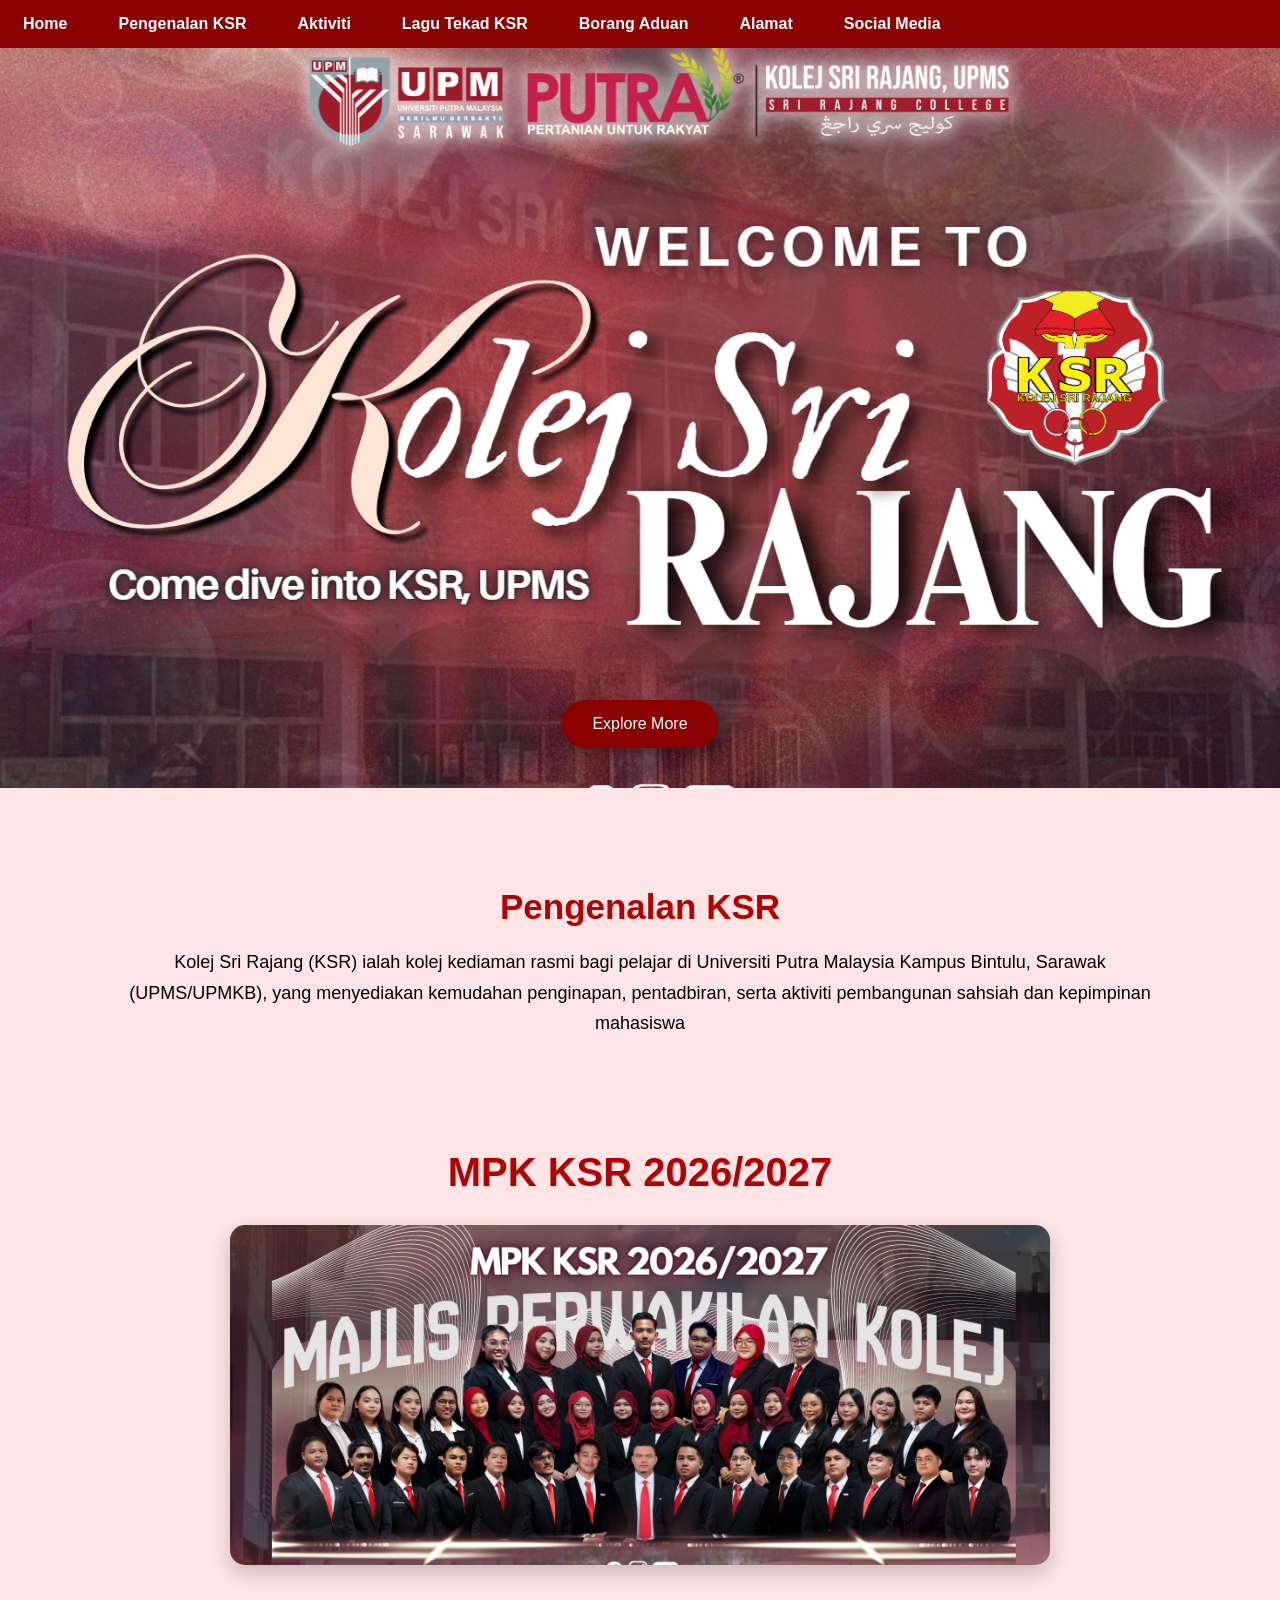
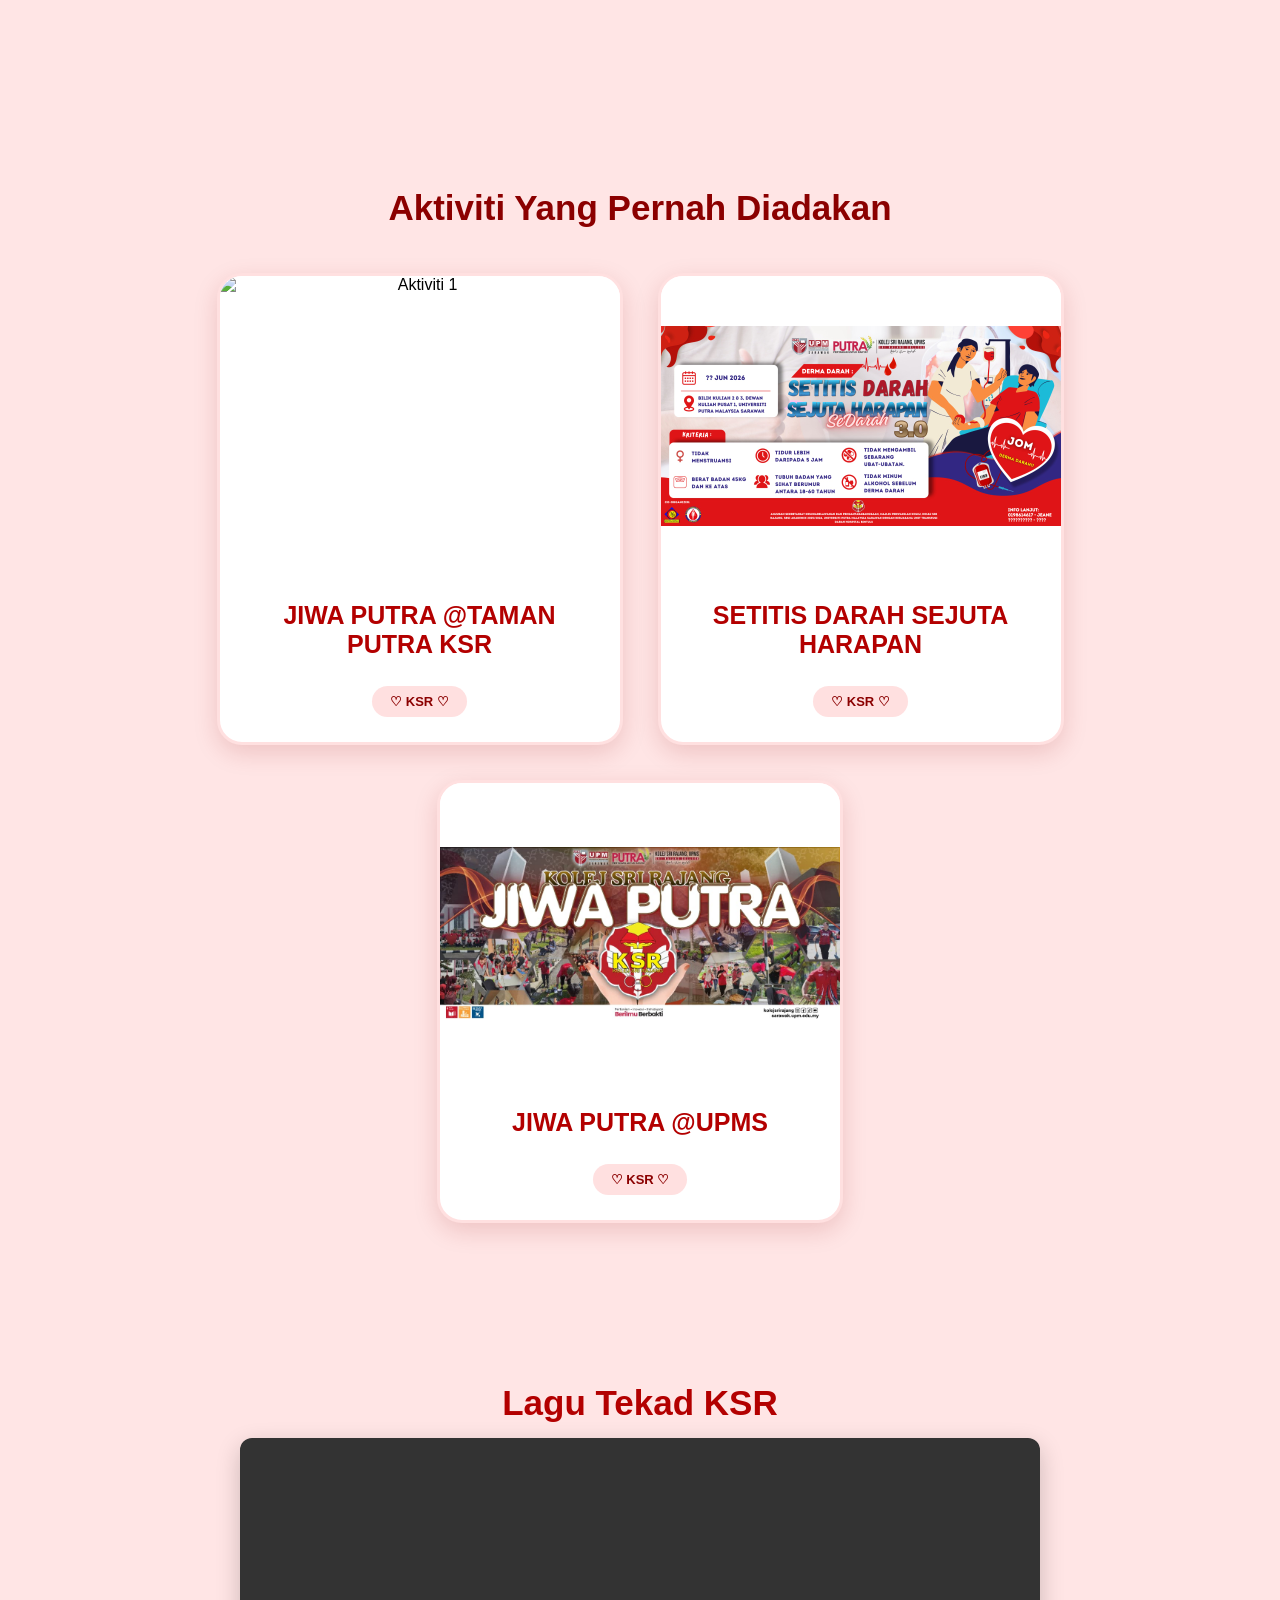
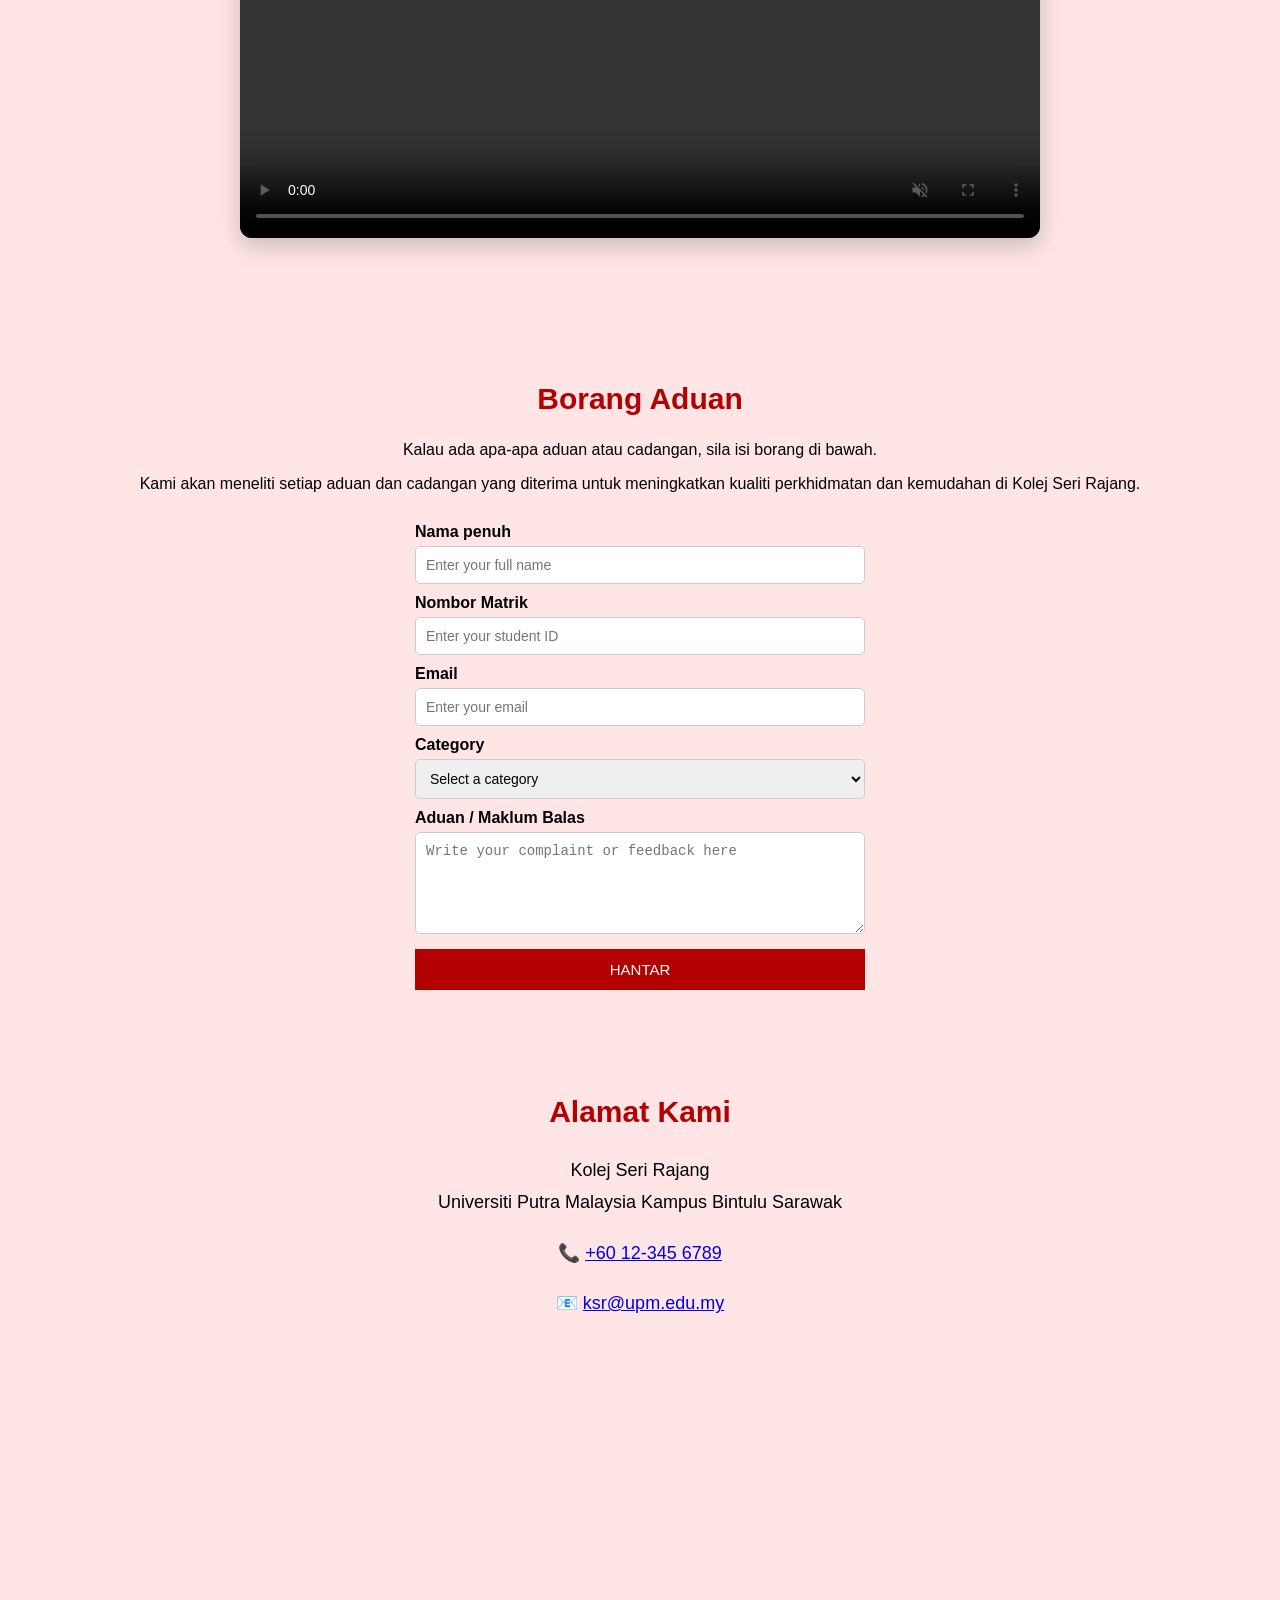
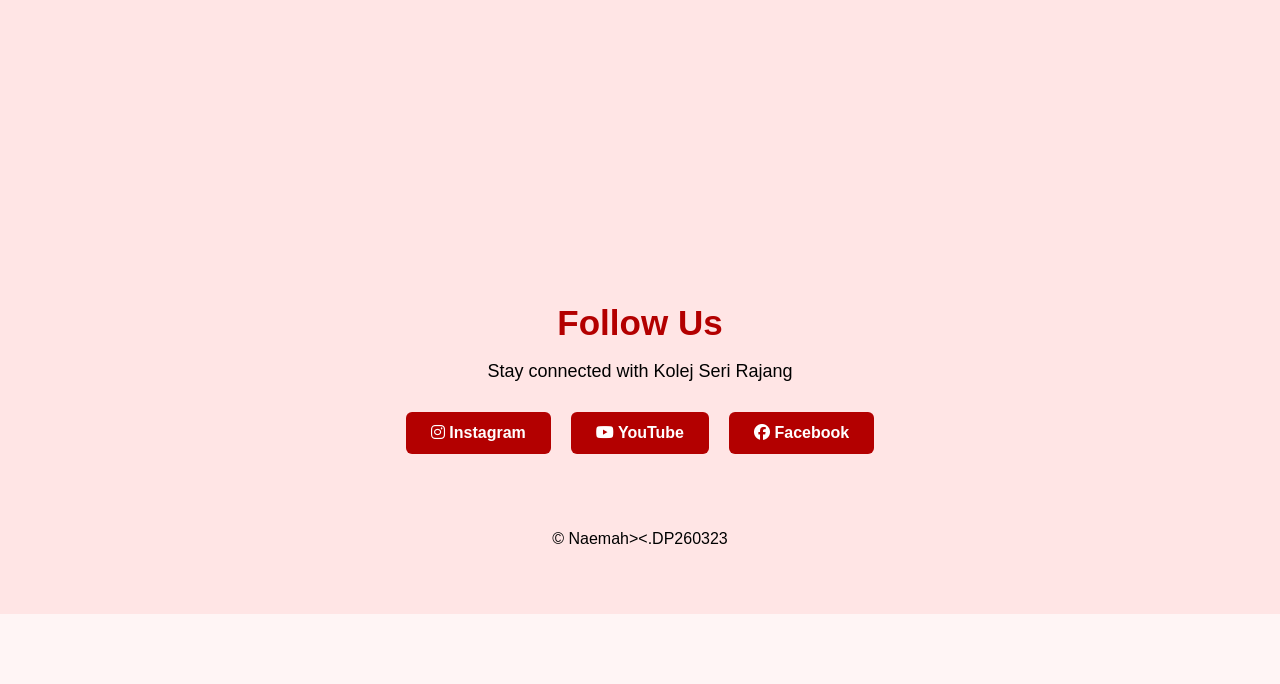
==== index.html @ b5692827 "Add files via upload" ====
<!DOCTYPE html>
<html>
<head>
    <title>Kolej Seri Rajang</title>
    <link rel="stylesheet" href="style.css">
    <link rel="stylesheet" href="https://cdnjs.cloudflare.com/ajax/libs/font-awesome/6.5.2/css/all.min.css">
</head>
<body>
    <nav>
        <a href="#home">Home</a>
        <a href="#introduction">Pengenalan KSR</a>
        <a href="#activities">Aktiviti</a>
        <a href="#song">Lagu Tekad KSR</a>
        <a href="#complaint">Borang Aduan</a>
        <a href="#address">Alamat</a>
        <a href="#social-media">Social Media</a>
    </nav>
    <section id="home" class="banner">
    <button onclick="location.href='#introduction'">
    Explore More
</button>
</section>
    <section id="introduction" class="introduction">
        <h2>Pengenalan KSR</h2>
     <p>
        Kolej Sri Rajang (KSR) ialah kolej kediaman rasmi bagi pelajar di Universiti Putra Malaysia Kampus Bintulu, Sarawak (UPMS/UPMKB), yang menyediakan kemudahan penginapan, pentadbiran, serta aktiviti pembangunan sahsiah dan kepimpinan mahasiswa
    </p>
    <section class="mpk">
    <h2>MPK KSR 2026/2027</h2>
    <img src="mpk.png" alt="MPK KSR 2026/2027">

</section>
</section>
<section id="activities" class="activities">
        </div>
    </div>
   <div class="activity-content">
        <h2>Aktiviti Yang Pernah Diadakan</h2>
        <div class="activity-container">
            <div class="activity-card">
                <img src="aktiviti1.jpeg" alt="Aktiviti 1">
                <div class="activity-info">
    <h3>JIWA PUTRA @TAMAN PUTRA KSR</h3>
</div>
            </div>
            <div class="activity-card">
                <img src="aktiviti2.jpeg" alt="Aktiviti 2">
               <div class="activity-info">
                    <h3>SETITIS DARAH SEJUTA HARAPAN</h3>
                </div>
                
            </div>
            <div class="activity-card">
                <img src="aktiviti3.jpeg" alt="Aktiviti 3">
               <div class="activity-info">
                    <h3>JIWA PUTRA @UPMS</h3>
                </div>
            </div>
        </div>
            </div>
            
            </div>
        </div>

 <section id="song" class="song">
    <h2>Lagu Tekad KSR</h2>
    <div class="video-container">
        <video id="collegeVideo" controls muted>
            <source src="Tekad KSR.mp4" type="video/mp4">
            Your browser does not support the video.
        </video>
    </div>
</section>
<section id="complaint" class="complaint">
    <h2>Borang Aduan</h2>
    <p>
        Kalau ada apa-apa aduan atau cadangan, sila isi borang di bawah.</p><p></p>
        Kami akan meneliti setiap aduan dan cadangan yang diterima untuk meningkatkan kualiti perkhidmatan dan kemudahan di Kolej Seri Rajang. 
    </p>
    <form id="complaintForm">
        <label for="name">Nama penuh</label>
        <input type="text" id="name" placeholder="Enter your full name">
        <label for="studentId">Nombor Matrik</label>
        <input type="text" id="studentId" placeholder="Enter your student ID">
        <label for="email">Email</label>
        <input type="email" id="email" placeholder="Enter your email">
        <label for="category">Category</label>
        <select id="category">
            <option value="">Select a category</option>
            <option value="facility">College Facilities</option>
            <option value="academic">Academic</option>
            <option value="service">College Services</option>
            <option value="other">Other</option>
        </select>
        <label for="message">Aduan / Maklum Balas</label>
        <textarea id="message" placeholder="Write your complaint or feedback here"></textarea>
        <button type="submit">HANTAR</button>
    </form
</section>
<section id="address" class="address">
    <h2>Alamat Kami</h2>   
    <p>
        Kolej Seri Rajang<br>
        Universiti Putra Malaysia Kampus Bintulu Sarawak
    </p>
    <p>
    📞 <a href="tel:+60123456789">+60 12-345 6789</a>
</p>
<p>
    📧 <a href="mailto:ksr@upm.edu.my">ksr@upm.edu.my</a>
</p>
    <div class="map">
        <iframe
            src="https://www.google.com/maps/embed?pb=!1m18!1m12!1m3!1d3983.567386953296!2d113.08846327497142!3d3.2076739967675176!2m3!1f0!2f0!3f0!3m2!1i1024!2i768!4f13.1!3m3!1m2!1s0x321dc14c189475c5%3A0x58c5432530441fdd!2sKolej%20Sri%20Rajang%2C%20UPMKB!5e0!3m2!1sen!2smy!4v1786124388526!5m2!1sen!2smy"
            width="600"
            height="400"
            style="border:0;"
            allowfullscreen=""
            loading="lazy">
        </iframe>
    </div>

</section>
<script>
    const form = document.getElementById("complaintForm");
    form.addEventListener("submit", function(event) {
        event.preventDefault();
        alert("Thank you! Your complaint has been submitted. 💌");
        form.reset();
    });

</script>
<script>
    const video = document.getElementById("collegeVideo");
    const observer = new IntersectionObserver(function(entries) {
        entries.forEach(function(entry) {
            if (entry.isIntersecting) {
                video.play();
            } else {
                video.pause();
            }
        });
    }, {
        threshold: 0.5
    });
    observer.observe(video);
</script>
<section id="social-media" class="social-media">
    <h2>Follow Us</h2>
    <p>Stay connected with Kolej Seri Rajang</p>
    <div class="social-links">
        <a href="https://www.instagram.com/kolejsrirajang?igsh=MTltY3QwdDJuY2FhMA==" target="_blank">
                <i class="fa-brands fa-instagram"></i>
        <span>Instagram</span>
    </a>

    <a href="https://www.youtube.com/@mpkksr" target="_blank">
        <i class="fa-brands fa-youtube"></i>
        <span>YouTube</span>
    </a>

    <a href="https://www.facebook.com/share/1Js97qcDeB/?mibextid=wwXIfr/" target="_blank">
        <i class="fa-brands fa-facebook"></i>
        <span>Facebook</span>
    </a>
    </div>

</section>
<p class="copyright">
        © Naemah><.DP260323
    </p>
</body>
</html>
---- style.css ----
html {
    scroll-behavior: smooth;
}
body {
    margin: 0;
    font-family: Arial;
    background-color: #ffe5e5;
}
nav {
    background-color: #8B0000;
    padding: 5px;
    display: flex;
    align-items: center;
}
nav a {
    color: white;
    text-decoration: none;
    margin-right: 15px;
    font-weight: bold;

    padding: 10px 18px;
    border-radius: 25px;

    transition: 0.3s;
}

nav a:hover {
      background-color: #ffe5e5;
    color: #8B0000;
    transform: translateY(-3px);
}
.banner {
    height: 700px;
    background-image: url("banner.png");
    background-size: cover;
    background-position: center;
    background-repeat: no-repeat;
    display: flex;
    flex-direction: column;
    justify-content: flex-end;
    align-items: center;
    padding-bottom: 40px;
}

.banner p {
    font-size: 40px;
    margin: 0;
}
.banner h1 {
    font-size: 60px;
    margin: 0px;
}
.banner button {
    background-color: #8B0000;
    color: white;
    border: none;
    padding: 15px 30px;
    font-size: 16px;
    cursor: pointer;
    border-radius: 30px;
    transition: 0.3s;
    box-shadow: 0 5px 15px rgba(0,0,0,0.3);
}
.banner button:hover {
    background-color: #ffe5e5;
    color: #8B0000;
    transform: translateY(-5px);
    box-shadow: 0 10px 20px rgba(0,0,0,0.4);
}
.complaint {
    padding: 50px 10%;
    background-color: #ffe5e5;
    text-align: center;
}
.complaint h2 {
    color: #b30000;
    font-size: 30px;
}
.complaint form {
    max-width: 450px;
    margin: 20px auto;
    display: flex;
    flex-direction: column;
    text-align: left;
}
.complaint label {
    margin-top: 10px;
    margin-bottom: 5px;
    font-weight: bold;
}
.complaint input,
.complaint select,
.complaint textarea {
    padding: 10px;
    font-size: 14px;
    border: 1px solid #ccc;
    border-radius: 5px;
}
.complaint textarea {
    height: 80px;
}
.complaint button {
    margin-top: 15px;
    padding: 12px;
    background-color: #b30000;
    color: white;
    border: none;
    font-size: 15px;
    cursor: pointer;
}
.complaint button:hover {
    background-color: #800000;
}
.address {
    padding: 60px 10%;
    text-align: center;
    background-color: #ffe5e5;
}
.address h2 {
    color: #b30000;
    font-size: 30px;
}
.address p {
    font-size: 18px;
    line-height: 1.8;
}
.map {
    margin-top: 30px;
}
.map iframe {
    width: 100%;
    max-width: 700px;
    height: 400px;
    border: 0;
}
.introduction {
    padding: 70px 10%;
    text-align: center;
}

.introduction h2 {
    color: #b30000;
    font-size: 35px;
    margin-bottom: 20px;
}

.introduction p {
    font-size: 18px;
    line-height: 1.7;
}
.song {
    padding: 70px 10%;
    text-align: center;
    background-color: #ffe5e5;
}

.song h2 {
    color: #b30000;
    font-size: 35px;
    margin-bottom: 15px;
}

.song p {
    font-size: 18px;
    margin-bottom: 30px;
}

.video-container {
    max-width: 800px;
    margin: 0 auto;
}

.video-container video {
    width: 100%;
    display: block;
    border-radius: 12px;
    box-shadow: 0 8px 25px rgba(0, 0, 0, 0.2);
}
.explore-button {
    background-color: #b30000;
    color: white;
    text-decoration: none;
    padding: 15px 30px;
    font-size: 16px;
    border-radius: 6px;
}

.explore-button:hover {
    background-color: #800000;
}
.social-media {
    padding: 60px 10%;
    text-align: center;
    background-color: #ffe5e5;
}

.social-media h2 {
    color: #b30000;
    font-size: 35px;
    margin-bottom: 10px;
}

.social-media p {
    font-size: 18px;
    margin-bottom: 30px;
}

.social-links {
    display: flex;
    justify-content: center;
    gap: 20px;
}

.social-links a {
    background-color: #b30000;
    color: white;
    text-decoration: none;
    padding: 12px 25px;
    border-radius: 6px;
    font-weight: bold;
}

.social-links a:hover {
    background-color: #800000;
    transform: scale(1.05);
}
.mpk {
    padding: 60px 10%;
    text-align: center;
}
.mpk h2 {
    color: #b30000;
    font-size: 40px;
    margin-bottom: 30px;
}
.mpk img {
    width: 100%;
    max-width: 1200px;
    border-radius: 15px;
    box-shadow: 0 8px 20px rgba(0,0,0,0.2);
}
.activities {
    background: #fff5f5;
    padding-bottom: 70px;
}


/* BANNER */

.activity-banner {
    position: relative;
    width: 100%;
    height: 300px;
    overflow: hidden;
    border-radius: 0 0 30px 30px;
}

.activity-banner img {
    width: 100%;
    height: 100%;
    object-fit: cover;
}

.activity-banner::after {
    content: "";
    position: absolute;
    inset: 0;
    background: rgba(139, 0, 0, 0.45);
}

.activity-banner-text {
    position: absolute;
    top: 50%;
    left: 50%;
    transform: translate(-50%, -50%);
    z-index: 2;
    text-align: center;
    color: white;
    width: 90%;
}

.activity-banner-text h2 {
    font-size: 42px;
    margin: 0;
    text-shadow: 2px 3px 8px rgba(0,0,0,0.3);
}

.activity-banner-text p {
    font-size: 20px;
    margin-top: 10px;
}


/* TAJUK */

.activity-content {
    padding: 60px 8%;
    text-align: center;
    background-color: #ffe5e5;
}

.activity-content > h2 {
    color: #8B0000;
    font-size: 35px;
    margin-bottom: 45px;
}


/* DUA CARD */

.activity-container {
    display: flex;
    justify-content: center;
    gap: 35px;
    flex-wrap: wrap;
}


/* CARD COMEL */

.activity-card {
    background: white;
    width: 400px;
    border-radius: 25px;
    overflow: hidden;
    box-shadow: 0 8px 25px rgba(139, 0, 0, 0.15);
    transition: 0.3s ease;
    border: 3px solid #ffe0e0;
}
.activity-card:hover {
    transform: translateY(-10px) rotate(-1deg);
    box-shadow: 0 15px 30px rgba(139, 0, 0, 0.25);
}

/* GAMBAR */

.activity-card img {
    width: 100%;
    height: 300px;
    object-fit: contain;
    background-color: white;
    display: block;
}
/* INFO */
.activity-info {
    padding: 25px;
}
.activity-info h3 {
    color: #b30000;
    font-size: 25px;
    margin-top: 0;
    margin-bottom: 12px;
}
.activity-info p {
    color: #555;
    line-height: 1.7;
    font-size: 16px;
}
/* BUTTON COMEL */

.activity-info::after {
    content: "♡ KSR ♡";
    display: inline-block;

    margin-top: 15px;
    padding: 8px 18px;

    background: #ffe0e0;
    color: #8B0000;

    border-radius: 20px;

    font-size: 13px;
    font-weight: bold;
}
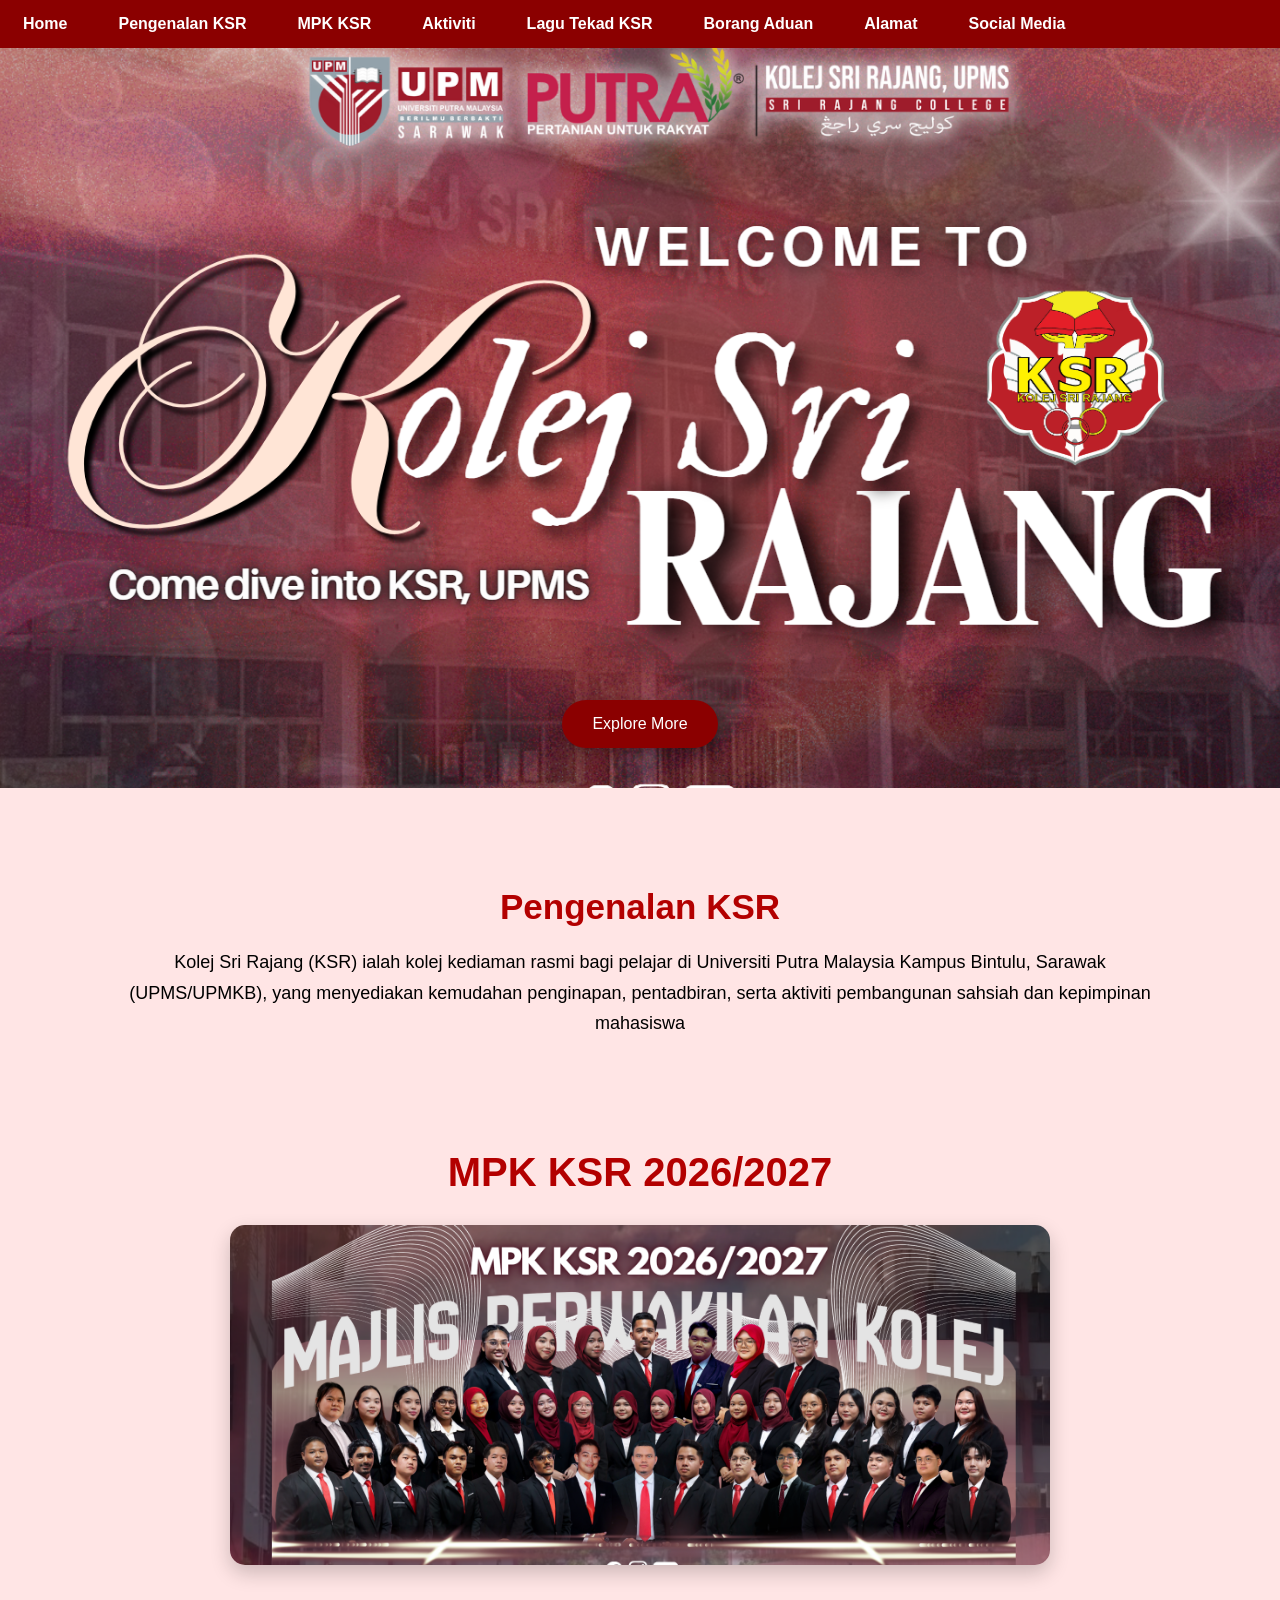
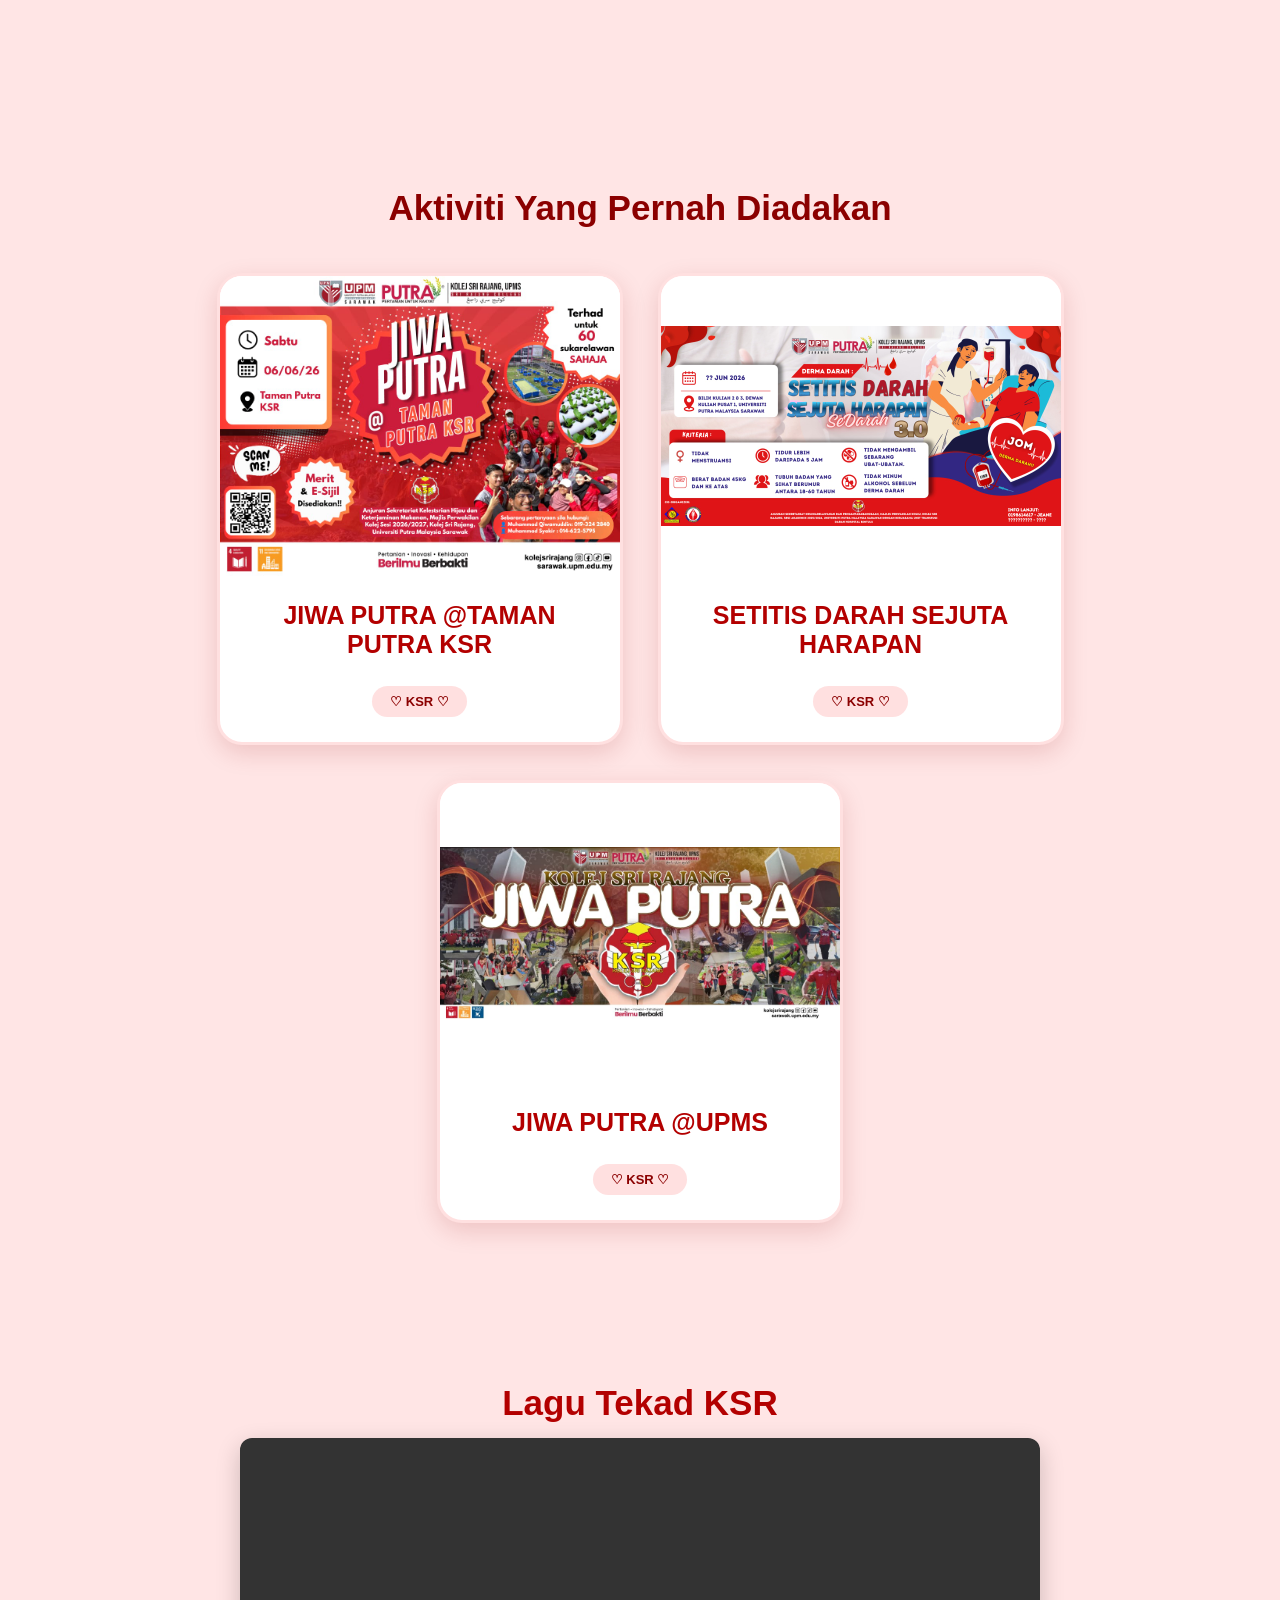
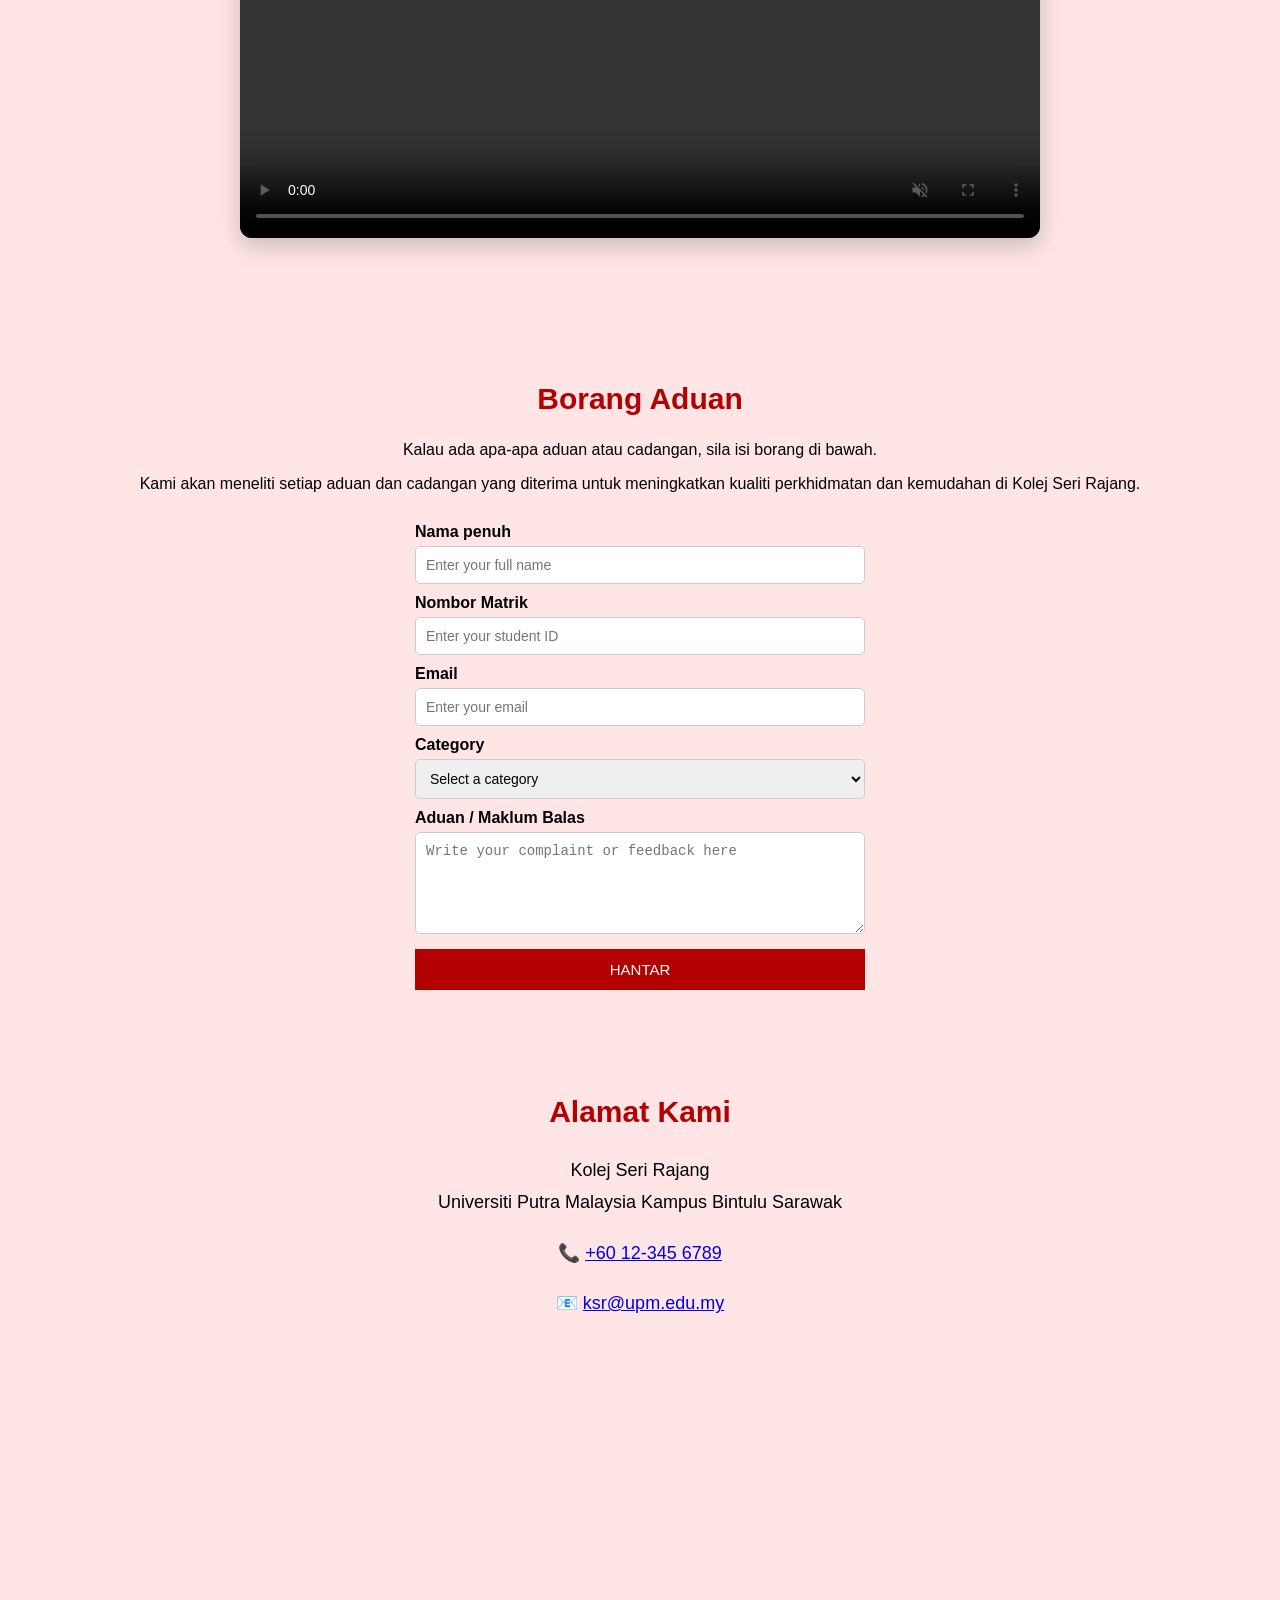
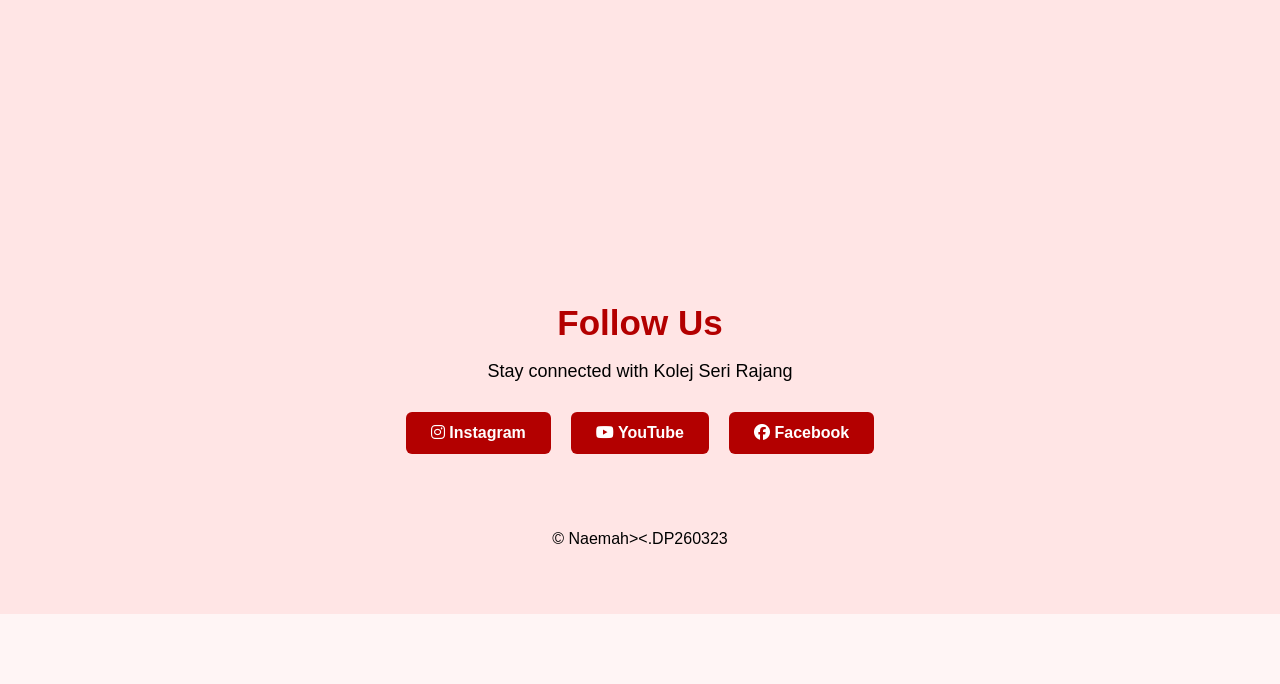
==== commit d6af7cfd: "Fix HTML structure and update navigation links" ====
--- a/index.html
+++ b/index.html
@@ -9,6 +9,7 @@
     <nav>
         <a href="#home">Home</a>
         <a href="#introduction">Pengenalan KSR</a>
+        <a href="#mpk">MPK KSR</a>
         <a href="#activities">Aktiviti</a>
         <a href="#song">Lagu Tekad KSR</a>
         <a href="#complaint">Borang Aduan</a>
@@ -25,7 +26,7 @@
      <p>
         Kolej Sri Rajang (KSR) ialah kolej kediaman rasmi bagi pelajar di Universiti Putra Malaysia Kampus Bintulu, Sarawak (UPMS/UPMKB), yang menyediakan kemudahan penginapan, pentadbiran, serta aktiviti pembangunan sahsiah dan kepimpinan mahasiswa
     </p>
-    <section class="mpk">
+    <section id="mpk" class="mpk">
     <h2>MPK KSR 2026/2027</h2>
     <img src="mpk.png" alt="MPK KSR 2026/2027">
 
@@ -170,4 +171,4 @@
         © Naemah><.DP260323
     </p>
 </body>
-</html>+</html>
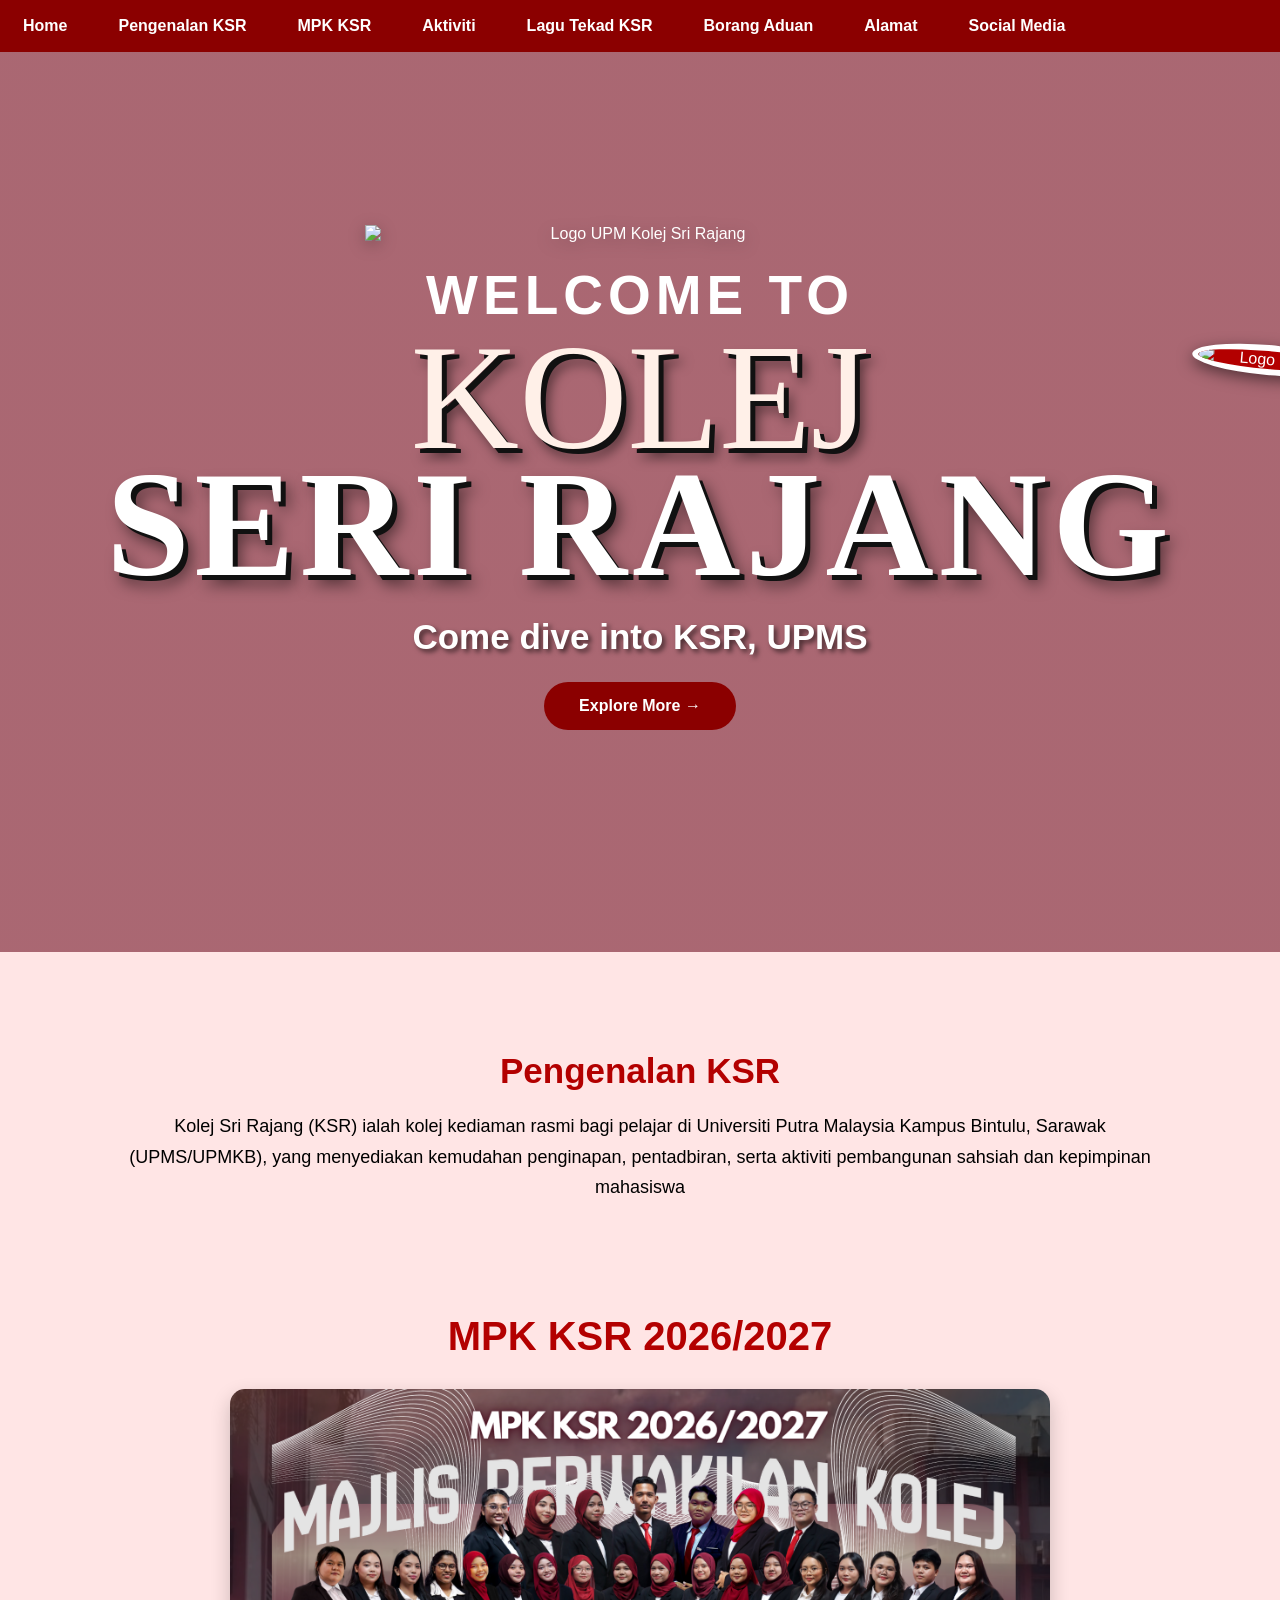
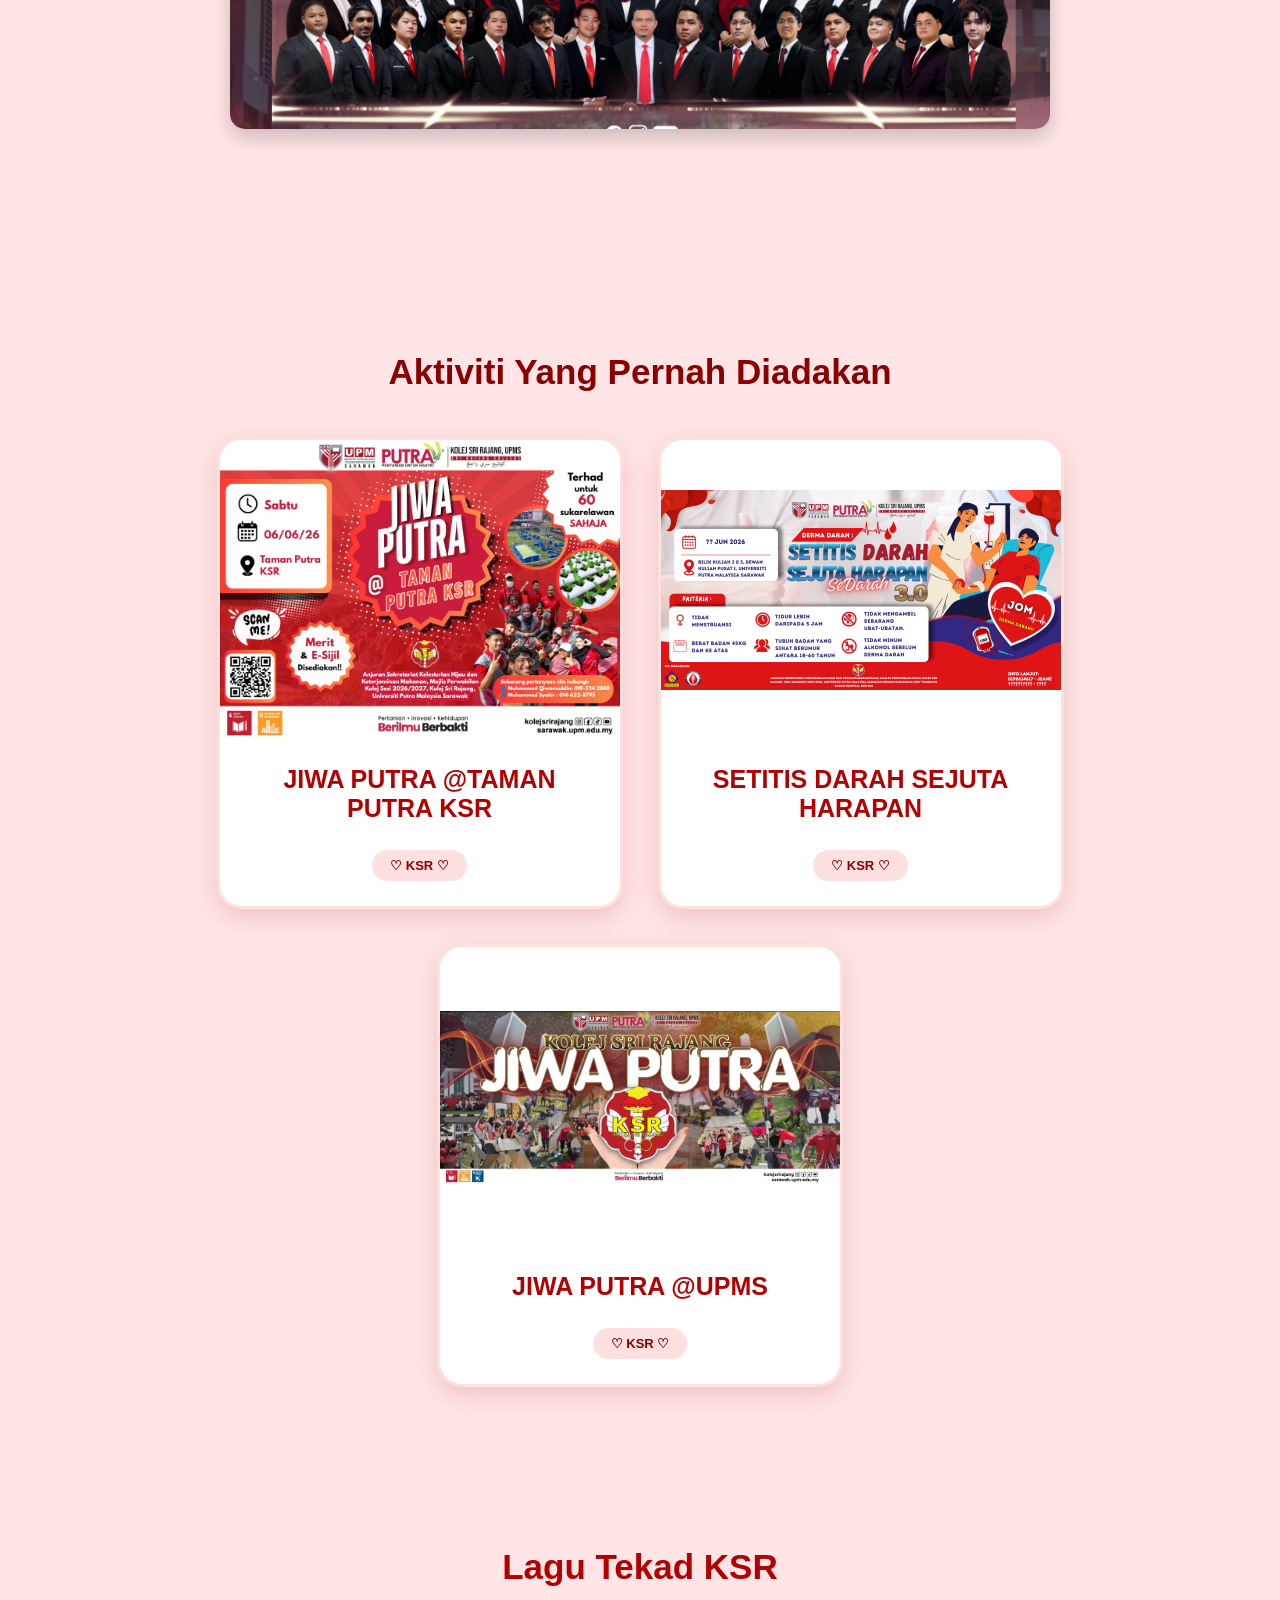
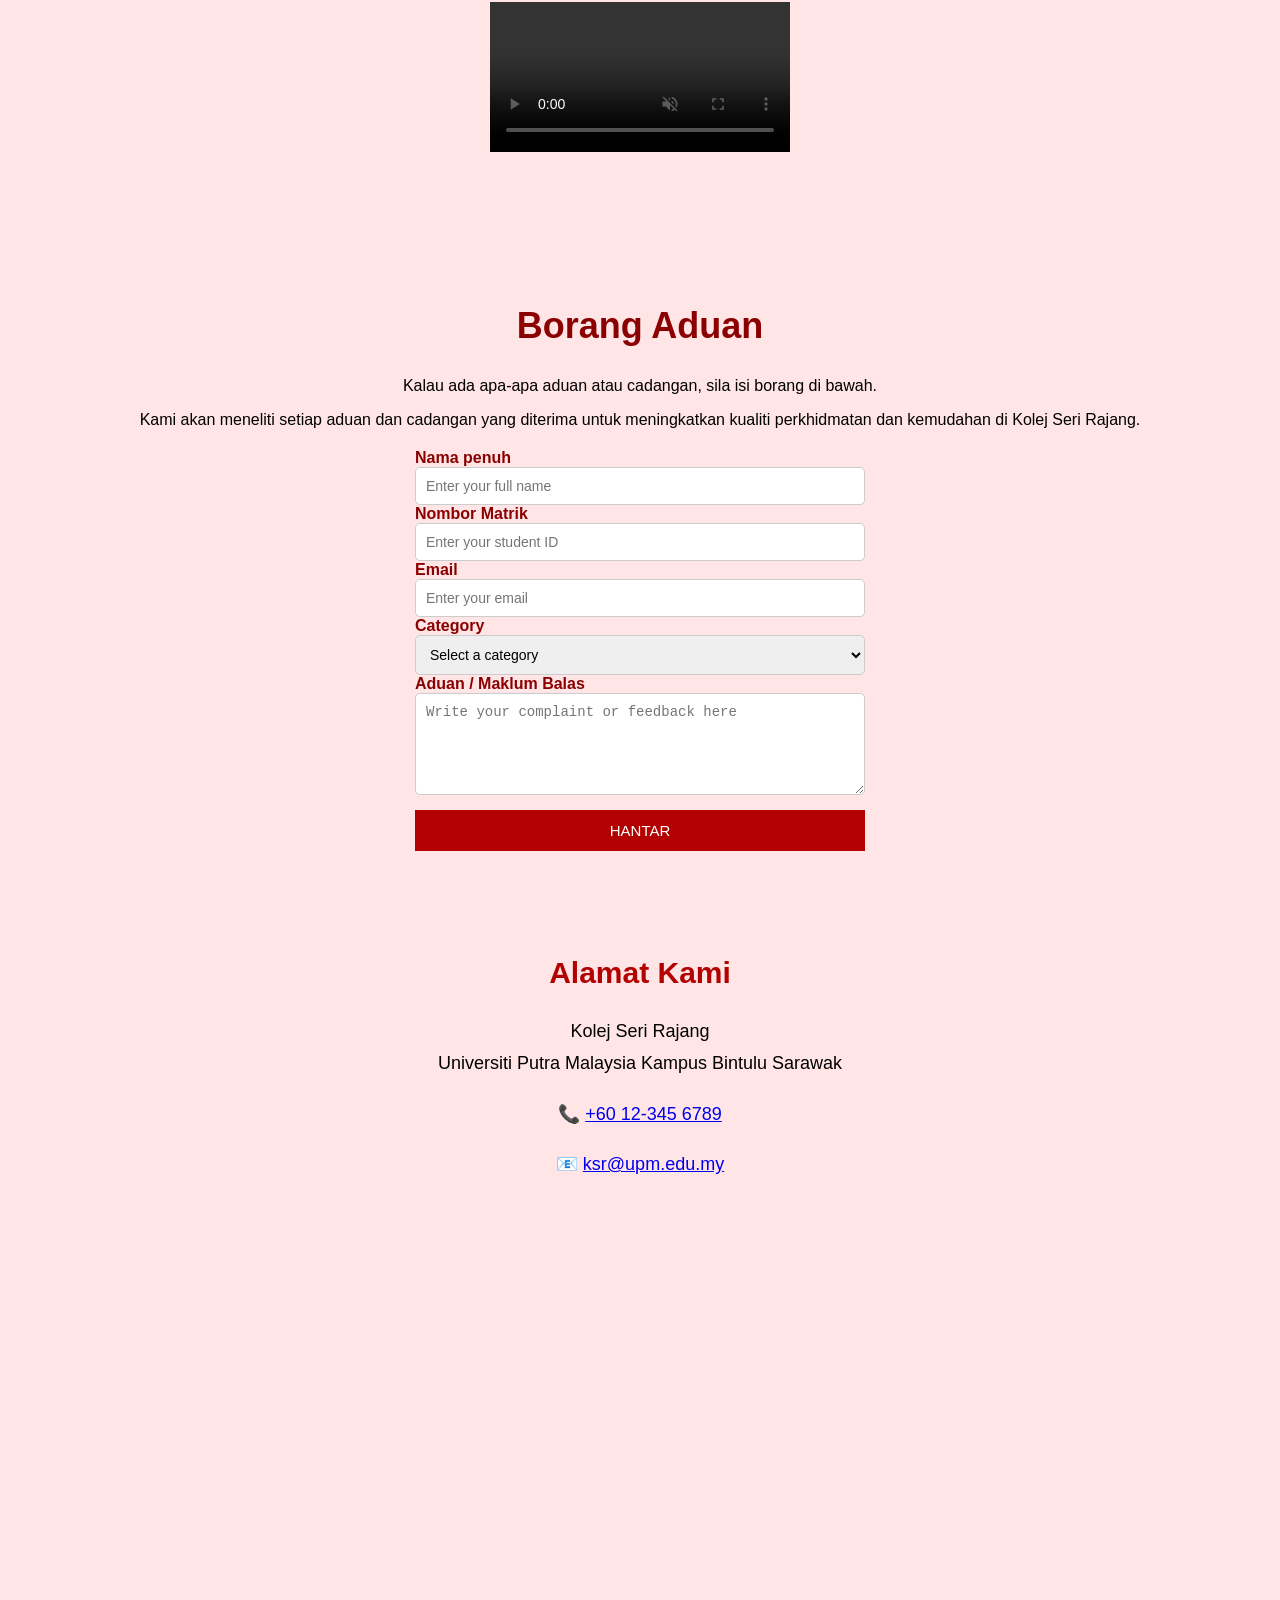
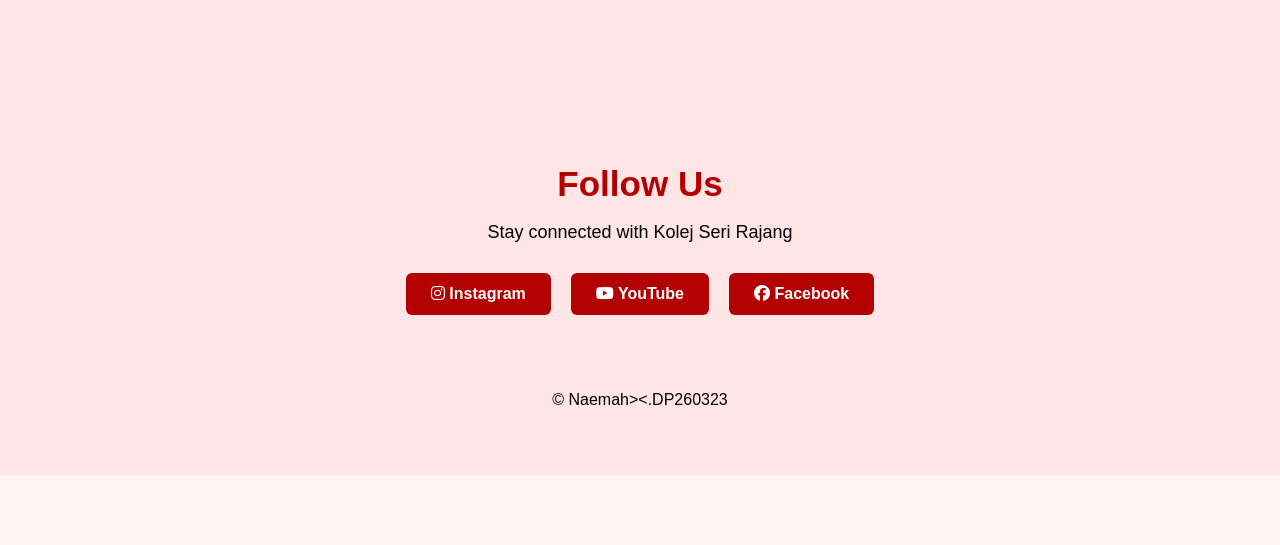
==== commit ba62f487: "Update index.html" ====
--- a/index.html
+++ b/index.html
@@ -17,9 +17,26 @@
         <a href="#social-media">Social Media</a>
     </nav>
     <section id="home" class="banner">
-    <button onclick="location.href='#introduction'">
-    Explore More
-</button>
+   <div class="banner-content">
+     <img src="logo-upm.png" class="top-logo" alt="Logo UPM Kolej Sri Rajang">
+     <img src="logo-ksr.png" class="ksr-logo" alt="Logo KSR">
+    <p class="welcome">WELCOME TO</p>
+    <div class="title-area">
+           <h1 class="title">
+            <span class="kolej">Kolej </span>
+            <span class="rajang">SERI RAJANG</span>
+        </h1>
+
+    </div>
+
+    <p class="tagline">Come dive into KSR, UPMS</p>
+
+    <a href="#introduction" class="banner-button">
+        Explore More →
+    </a>
+
+</div>
+
 </section>
     <section id="introduction" class="introduction">
         <h2>Pengenalan KSR</h2>
@@ -165,10 +182,129 @@
         <span>Facebook</span>
     </a>
     </div>
-
 </section>
 <p class="copyright">
         © Naemah><.DP260323
     </p>
+   <script>
+const introduction = document.querySelector(".introduction");
+
+function showIntroduction() {
+    const position = introduction.getBoundingClientRect().top;
+    const screenHeight = window.innerHeight;
+
+    if (position < screenHeight - 100) {
+        introduction.classList.add("show");
+    }
+}
+
+window.addEventListener("scroll", showIntroduction);
+window.addEventListener("load", showIntroduction);
+document.querySelector('a[href="#introduction"]').addEventListener("click", function() {
+
+    setTimeout(function() {
+        introduction.classList.add("show");
+    }, 300);
+
+});
+</script>
+<script>
+const mpk = document.querySelector(".mpk");
+function showMPK() {
+    const position = mpk.getBoundingClientRect().top;
+    const screenHeight = window.innerHeight;
+
+    if (position < screenHeight - 100) {
+        mpk.classList.add("show");
+    }
+}
+
+window.addEventListener("scroll", showMPK);
+window.addEventListener("load", showMPK);
+</script>
+<script>
+const activityCards = document.querySelectorAll(".activity-card");
+function showActivities() {
+    activityCards.forEach(function(card) {
+        const position = card.getBoundingClientRect().top;
+        const screenHeight = window.innerHeight;
+
+        if (position < screenHeight - 100) {
+            card.classList.add("show");
+        }
+    });
+
+}
+window.addEventListener("scroll", showActivities);
+window.addEventListener("load", showActivities);
+</script>
+<script>
+const videoContainer = document.querySelector(".video-container");
+
+function showVideo() {
+
+    const position = videoContainer.getBoundingClientRect().top;
+    const screenHeight = window.innerHeight;
+
+    if (position < screenHeight - 100) {
+        videoContainer.classList.add("show");
+    }
+
+}
+
+window.addEventListener("scroll", showVideo);
+window.addEventListener("load", showVideo);
+</script>
+<script>
+const complaint = document.querySelector(".complaint");
+
+function showComplaint() {
+
+    const position = complaint.getBoundingClientRect().top;
+    const screenHeight = window.innerHeight;
+
+    if (position < screenHeight - 100) {
+        complaint.classList.add("show");
+    }
+
+}
+
+window.addEventListener("scroll", showComplaint);
+window.addEventListener("load", showComplaint);
+</script>
+<script>
+const address = document.querySelector(".address");
+
+function showAddress() {
+
+    const position = address.getBoundingClientRect().top;
+    const screenHeight = window.innerHeight;
+
+    if (position < screenHeight - 100) {
+        address.classList.add("show");
+    }
+
+}
+
+window.addEventListener("scroll", showAddress);
+window.addEventListener("load", showAddress);
+</script>
+<script>
+const socialMedia = document.querySelector(".social-media");
+
+function showSocialMedia() {
+
+    const position = socialMedia.getBoundingClientRect().top;
+    const screenHeight = window.innerHeight;
+
+    if (position < screenHeight - 100) {
+        socialMedia.classList.add("show");
+    }
+
+}
+
+window.addEventListener("scroll", showSocialMedia);
+window.addEventListener("load", showSocialMedia);
+</script>
 </body>
 </html>
--- a/style.css
+++ b/style.css
@@ -7,10 +7,14 @@
     background-color: #ffe5e5;
 }
 nav {
-    background-color: #8B0000;
-    padding: 5px;
+   background-color: #8B0000;
+    padding: 7px 5px;
     display: flex;
     align-items: center;
+
+    position: sticky;
+    top: 0;
+    z-index: 1000;
 }
 nav a {
     color: white;
@@ -30,51 +34,127 @@
     transform: translateY(-3px);
 }
 .banner {
-    height: 700px;
-    background-image: url("banner.png");
+    min-height: 100vh;
+    background-image:
+        linear-gradient(
+            rgba(100, 0, 20, 0.55),
+            rgba(100, 0, 20, 0.55)
+        ),
+        url("banner2.jpg");
     background-size: cover;
     background-position: center;
     background-repeat: no-repeat;
     display: flex;
-    flex-direction: column;
-    justify-content: flex-end;
+    justify-content: center;
     align-items: center;
-    padding-bottom: 40px;
-}
-
-.banner p {
-    font-size: 40px;
+    position: relative;
+    overflow: hidden;
+}
+.banner h1 {
+    font-family: "Brush Script MT", "Segoe Script", cursive;
+    font-size: 100px;
+    font-weight: 500;
+    color: white;
     margin: 0;
-}
-.banner h1 {
-    font-size: 60px;
-    margin: 0px;
-}
-.banner button {
+
+    text-shadow: 4px 5px 8px rgba(0,0,0,0.5);
+
+    animation: titleAppear 1.5s ease;
+}
+@keyframes titleAppear {
+    from {
+        opacity: 0;
+        transform: translateY(50px) scale(0.9);
+    }
+
+    to {
+        opacity: 1;
+        transform: translateY(0) scale(1);
+    }
+}
+.banner-content {
+    text-align: center;
+    color: white;
+
+    animation: heroText 1.2s ease;
+}
+
+.welcome {
+    font-size: 45px;
+    font-weight: bold;
+    letter-spacing: 5px;
+    margin: 0 0 10px;
+}
+
+.banner-content h1 {
+    font-size: 90px;
+    margin: 0;
+
+    text-transform: uppercase;
+
+    text-shadow: 5px 6px 12px rgba(0,0,0,0.5);
+}
+
+.subtitle {
+    font-size: 24px;
+    font-weight: bold;
+    margin: 20px 0 30px;
+}
+.banner-button {
+    display: inline-block;
+
     background-color: #8B0000;
     color: white;
-    border: none;
-    padding: 15px 30px;
-    font-size: 16px;
-    cursor: pointer;
+
+    text-decoration: none;
+
+    padding: 15px 35px;
     border-radius: 30px;
+
+    font-weight: bold;
+
     transition: 0.3s;
-    box-shadow: 0 5px 15px rgba(0,0,0,0.3);
-}
-.banner button:hover {
-    background-color: #ffe5e5;
-    color: #8B0000;
-    transform: translateY(-5px);
-    box-shadow: 0 10px 20px rgba(0,0,0,0.4);
+}
+
+.banner-button:hover {
+    background-color: #b30000;
+    transform: translateY(-5px) scale(1.05);
+}
+/* ANIMATION BANNER */
+@keyframes heroText {
+    from {
+        opacity: 0;
+        transform: translateY(50px);
+    }
+
+    to {
+        opacity: 1;
+        transform: translateY(0);
+    }
 }
 .complaint {
     padding: 50px 10%;
     background-color: #ffe5e5;
     text-align: center;
+    opacity: 0;
+    transform: translateY(50px);
+    transition: opacity 1s ease, transform 1s ease;
 }
 .complaint h2 {
-    color: #b30000;
-    font-size: 30px;
+    color: #8B0000;
+    font-size: 36px;
+    font-weight: 800;
+}
+
+.complaint.show {
+    opacity: 1;
+    transform: translateY(0);
+};
+
+.complaint h2 {
+    color: #8B0000;
+    font-size: 36px;
+    font-weight: 800;
 }
 .complaint form {
     max-width: 450px;
@@ -84,9 +164,8 @@
     text-align: left;
 }
 .complaint label {
-    margin-top: 10px;
-    margin-bottom: 5px;
-    font-weight: bold;
+    color: #8B0000;
+    font-weight: 700;
 }
 .complaint input,
 .complaint select,
@@ -111,10 +190,20 @@
 .complaint button:hover {
     background-color: #800000;
 }
+
 .address {
     padding: 60px 10%;
     text-align: center;
     background-color: #ffe5e5;
+
+    opacity: 0;
+    transform: translateY(50px);
+    transition: opacity 1s ease, transform 1s ease;
+}
+
+.address.show {
+    opacity: 1;
+    transform: translateY(0);
 }
 .address h2 {
     color: #b30000;
@@ -136,8 +225,17 @@
 .introduction {
     padding: 70px 10%;
     text-align: center;
-}
-
+    scroll-margin-top: 80px;
+
+    opacity: 0;
+    transform: translateY(70px);
+    transition: opacity 0.8s ease, transform 0.8s ease;
+}
+
+.introduction.show {
+    opacity: 1;
+    transform: translateY(0);
+}
 .introduction h2 {
     color: #b30000;
     font-size: 35px;
@@ -168,13 +266,15 @@
 .video-container {
     max-width: 800px;
     margin: 0 auto;
-}
-
-.video-container video {
-    width: 100%;
-    display: block;
-    border-radius: 12px;
-    box-shadow: 0 8px 25px rgba(0, 0, 0, 0.2);
+
+    opacity: 0;
+    transform: translateY(50px);
+    transition: opacity 1s ease, transform 1s ease;
+}
+
+.video-container.show {
+    opacity: 1;
+    transform: translateY(0);
 }
 .explore-button {
     background-color: #b30000;
@@ -192,8 +292,14 @@
     padding: 60px 10%;
     text-align: center;
     background-color: #ffe5e5;
-}
-
+    opacity: 0;
+transform: translateY(50px);
+transition: opacity 1s ease, transform 1s ease;
+}
+.social-media.show {
+    opacity: 1;
+    transform: translateY(0);
+}
 .social-media h2 {
     color: #b30000;
     font-size: 35px;
@@ -324,12 +430,22 @@
     border-radius: 25px;
     overflow: hidden;
     box-shadow: 0 8px 25px rgba(139, 0, 0, 0.15);
-    transition: 0.3s ease;
+    transition: opacity 0.8s ease, transform 0.8s ease;
     border: 3px solid #ffe0e0;
-}
+
+    /* 🌷 Mula-mula tersembunyi */
+    opacity: 0;
+    transform: translateY(70px);
+}
+
+.activity-card.show {
+    opacity: 1;
+    transform: translateY(0);
+}
+
 .activity-card:hover {
-    transform: translateY(-10px) rotate(-1deg);
-    box-shadow: 0 15px 30px rgba(139, 0, 0, 0.25);
+    transform: translateY(-12px) rotate(-1deg) scale(1.02);
+    box-shadow: 0 18px 35px rgba(139, 0, 0, 0.25);
 }
 
 /* GAMBAR */
@@ -372,4 +488,180 @@
 
     font-size: 13px;
     font-weight: bold;
-}+}
+/* ✨ Banner Animation */
+.banner {
+    animation: bannerAppear 1.2s ease;
+}
+@keyframes bannerAppear {
+    from {
+        opacity: 0;
+        transform: scale(1.05);
+    }
+
+    to {
+        opacity: 1;
+        transform: scale(1);
+    }
+}
+/* 🌷 Introduction animation */
+.introduction {
+    opacity: 0;
+    transform: translateY(40px);
+    transition: all 1s ease;
+}
+.introduction.show {
+    opacity: 1;
+    transform: translateY(0);
+}
+/* 👥 MPK animation */
+.mpk {
+    padding: 60px 10%;
+    text-align: center;
+
+    opacity: 0;
+    transform: translateY(70px);
+    transition: opacity 0.8s ease, transform 0.8s ease;
+}
+
+.mpk.show {
+    opacity: 1;
+    transform: translateY(0);
+}
+/* LOGO ATAS BANNER */
+.banner .top-logo {
+    width: 550px !important;
+    max-width: 75% !important;
+    height: auto !important;
+    object-fit: contain !important;
+
+    display: block;
+    margin: -50px auto 20px;
+
+    position: relative;
+    z-index: 10;
+
+    filter: drop-shadow(0 4px 8px rgba(0,0,0,0.25));
+
+    animation: logoAppear 1.2s ease;
+}
+@keyframes logoAppear {
+    from {
+        opacity: 0;
+        transform: translateY(-30px);
+    }
+
+    to {
+        opacity: 1;
+        transform: translateY(0);
+    }
+}
+/* ===== TAJUK CANVA STYLE ===== */
+
+.banner-content {
+    text-align: center;
+    position: relative;
+    z-index: 5;
+}
+
+.welcome {
+    font-family: Arial, sans-serif;
+    font-size: 55px;
+    font-weight: 800;
+    color: white;
+    letter-spacing: 5px;
+    margin: 0 0 10px;
+}
+
+/* KAWASAN TAJUK */
+
+.title-area {
+    position: relative;
+    display: inline-block;
+}
+
+/* KOLEJ SRI */
+
+.kolej {
+    display: block;
+    font-family: "Brush Script MT", "Segoe Script", cursive;
+    font-size: 150px;
+    font-weight: 500;
+    color: #fff0e8;
+
+    text-shadow:
+        5px 5px 0 #111,
+        8px 10px 12px rgba(0,0,0,0.5);
+
+    line-height: 0.8;
+}
+
+/* RAJANG */
+
+.rajang {
+    display: block;
+    font-family: Georgia, serif;
+    font-size: 150px;
+    font-weight: 900;
+    letter-spacing: 5px;
+    color: white;
+
+    text-shadow:
+        5px 5px 0 #111,
+        8px 10px 15px rgba(0,0,0,0.5);
+
+    line-height: 0.9;
+}
+
+/* AYAT BAWAH */
+
+.tagline {
+    font-size: 35px;
+    font-weight: bold;
+    color: white;
+
+    text-shadow: 3px 3px 5px rgba(0,0,0,0.6);
+
+    margin: 25px 0;
+}
+/* ===== LOGO KSR ===== */
+
+.ksr-logo {
+    position: absolute;
+
+    right: -170px;
+    top: 80px;
+
+    width: 130px;
+    height: 130px;
+
+    background: #b30000;
+
+    border: 6px solid white;
+    border-radius: 50%;
+
+    display: flex;
+    flex-direction: column;
+    justify-content: center;
+    align-items: center;
+
+    transform: rotate(5deg);
+
+    box-shadow:
+        0 5px 15px rgba(0,0,0,0.5);
+
+    z-index: 10;
+}
+
+.ksr-logo {
+    position: absolute;
+    right: -170px;
+    top: 70px;
+
+    width: 140px !important;
+    height: auto !important;
+
+    object-fit: contain !important;
+
+    z-index: 10;
+}
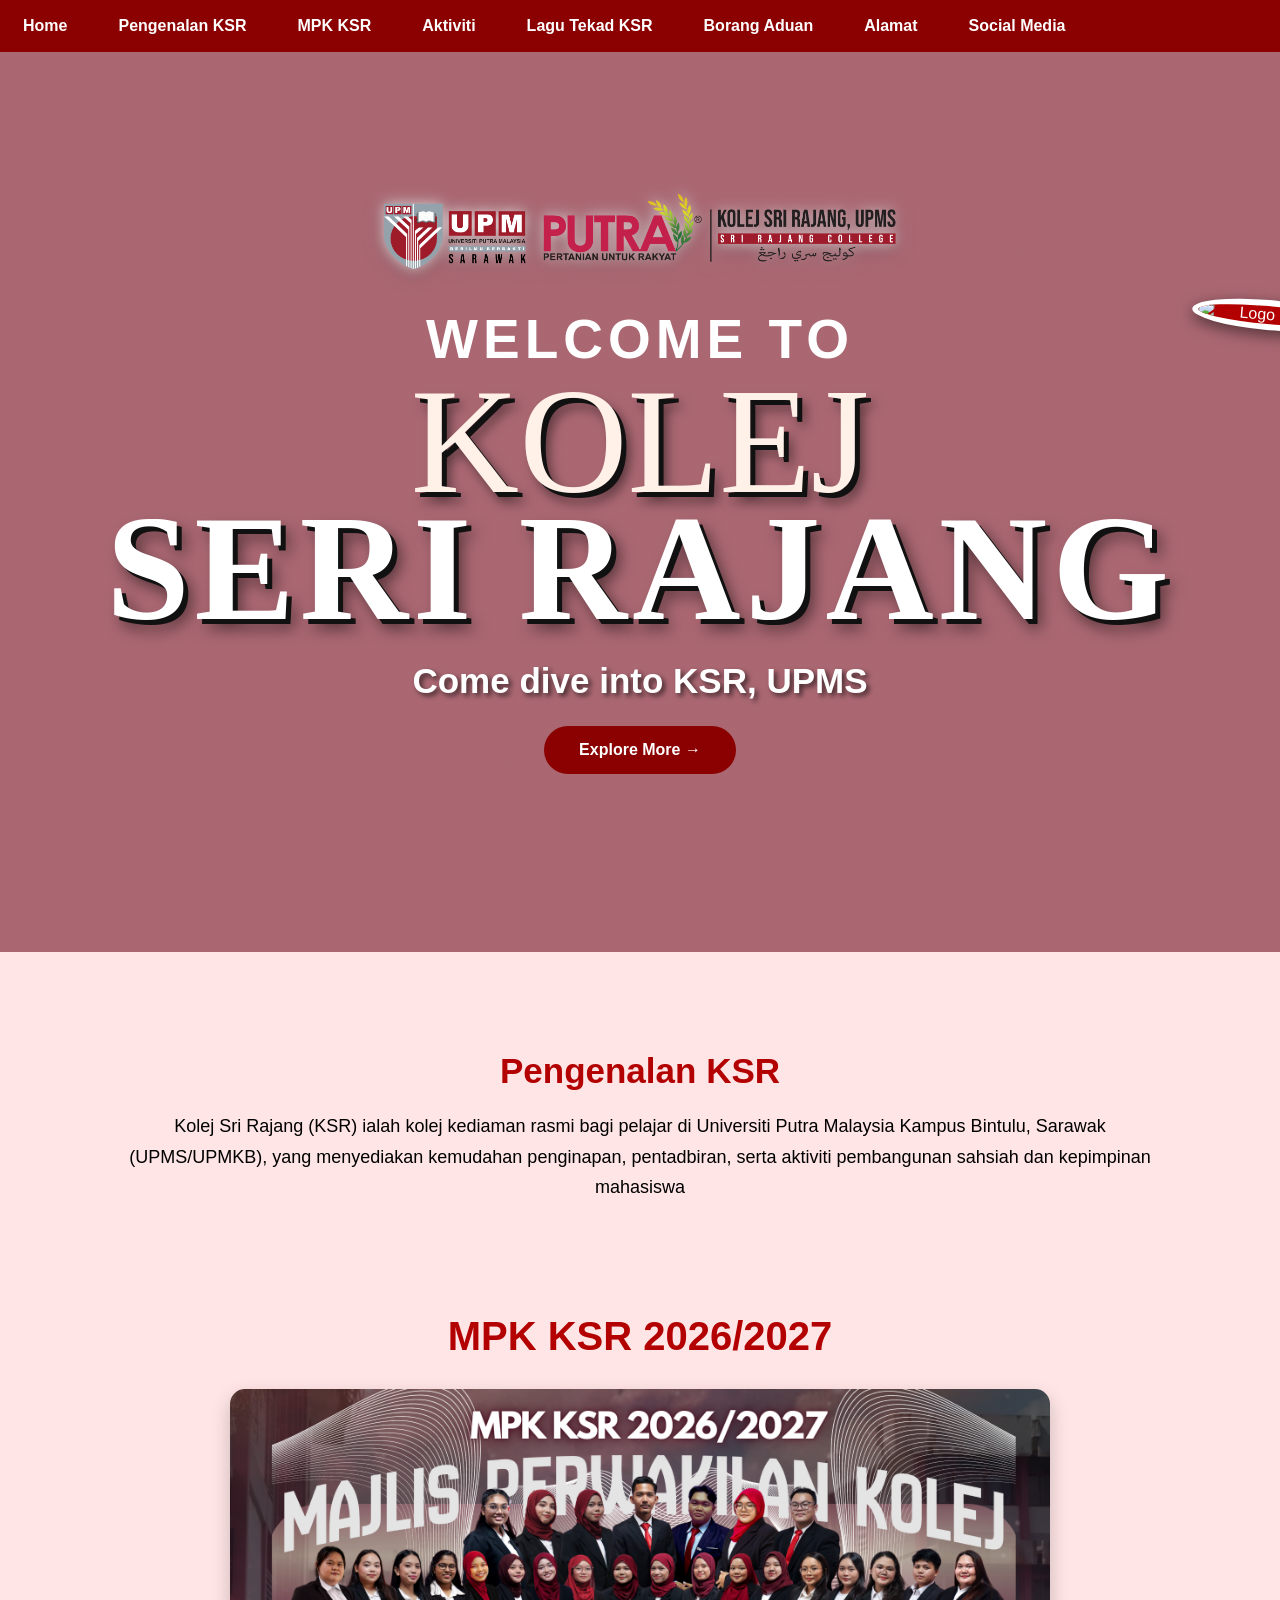
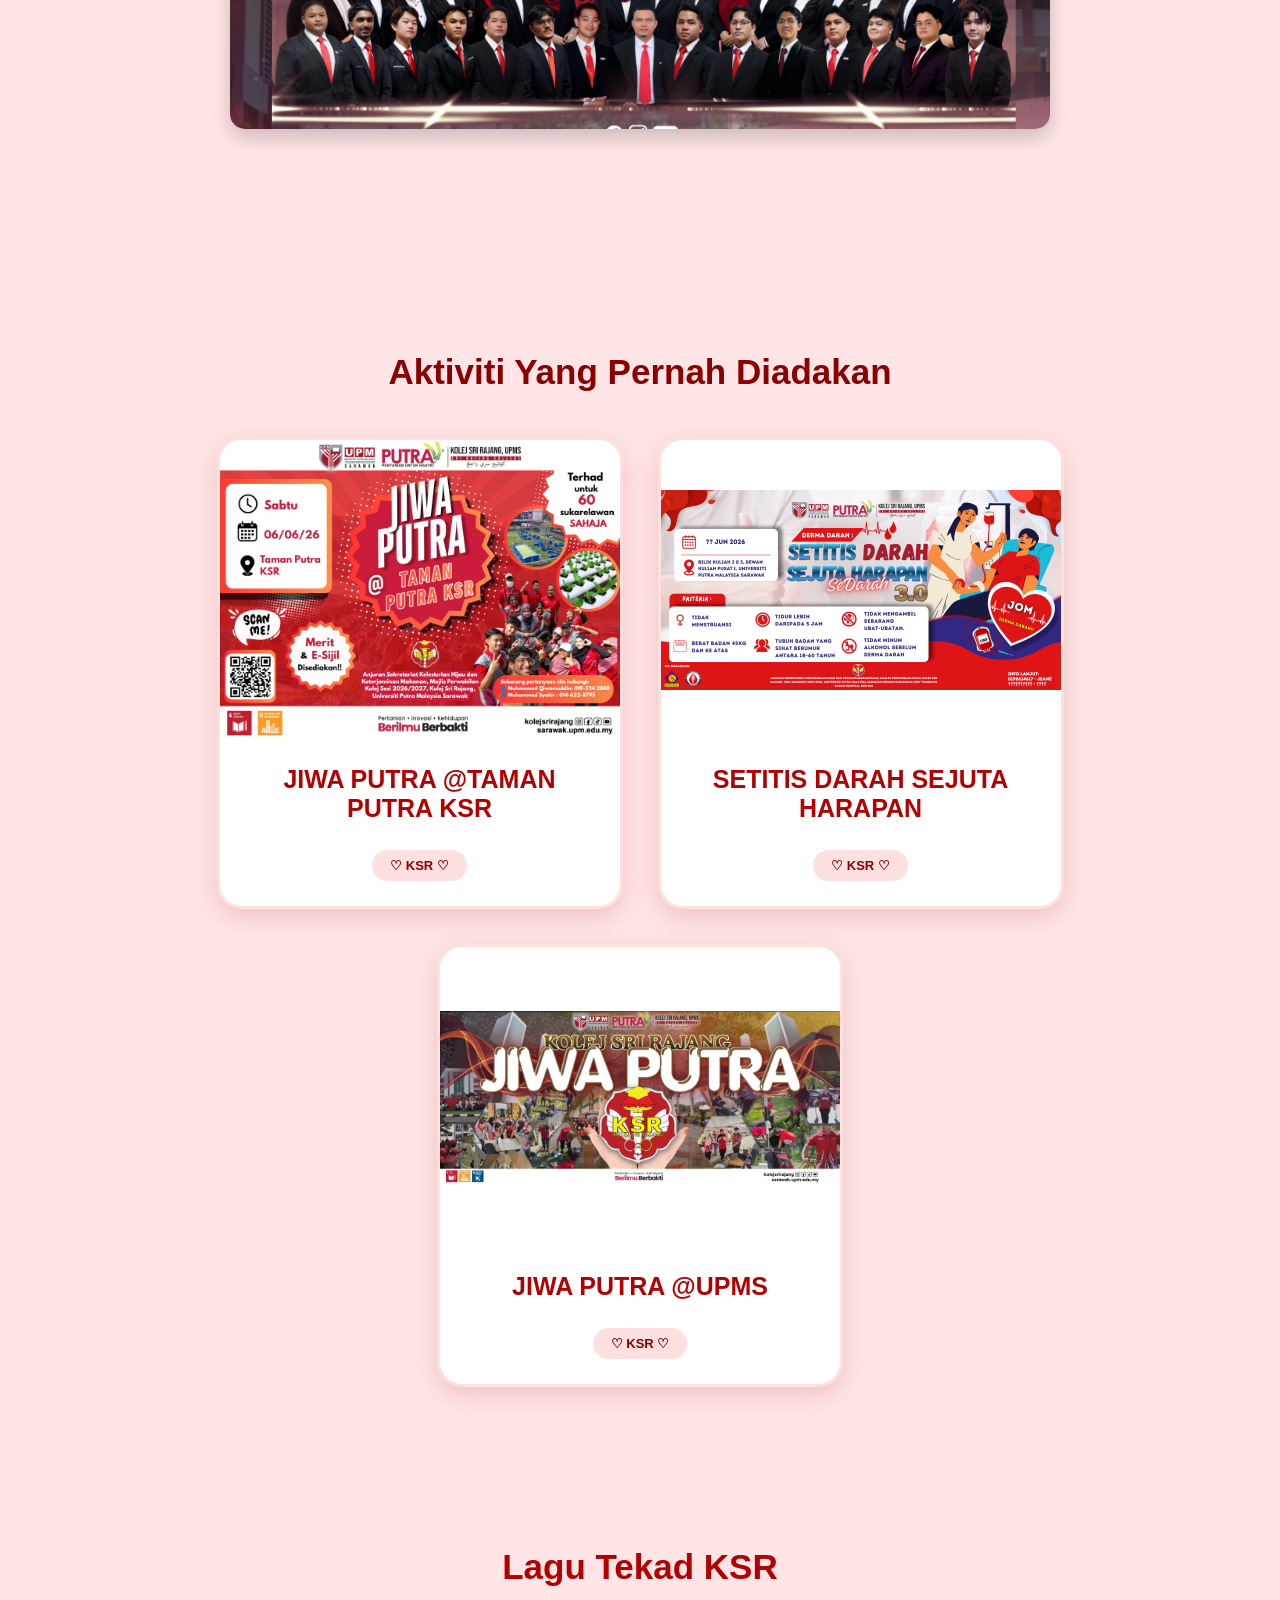
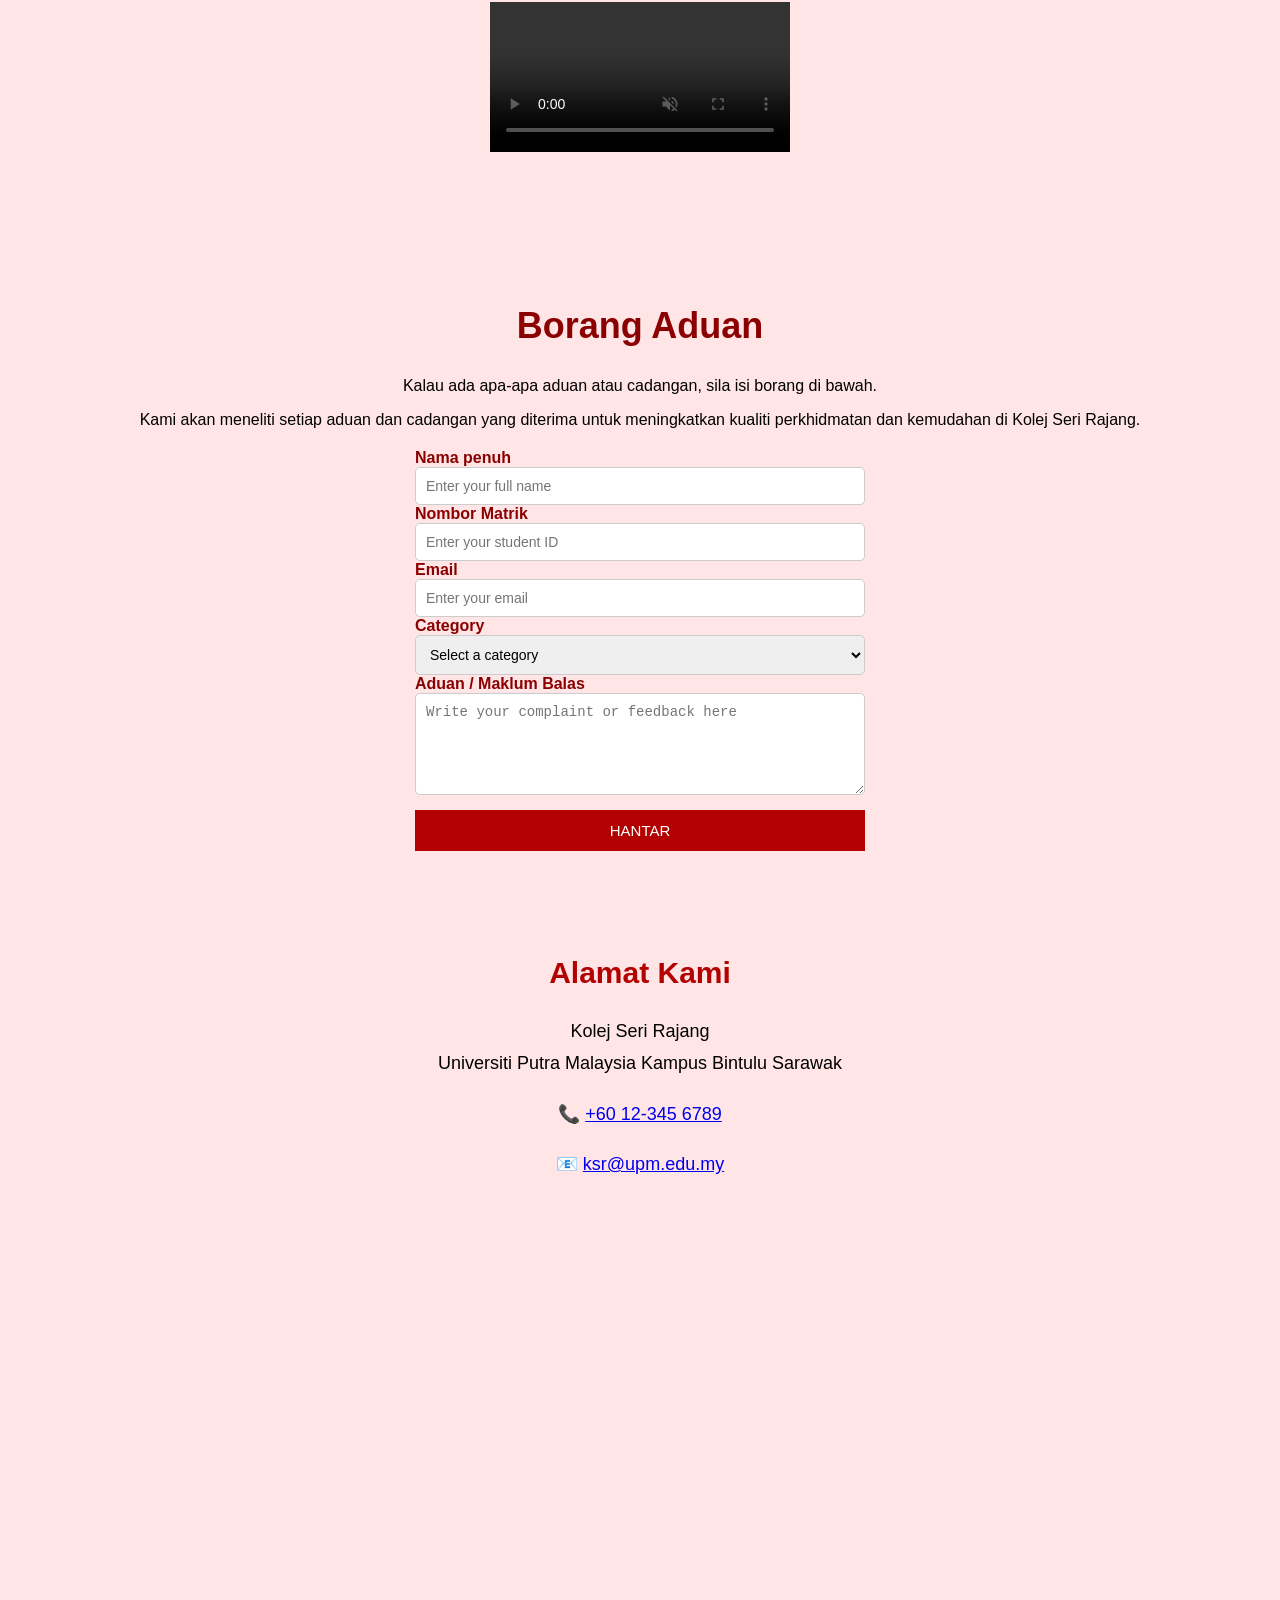
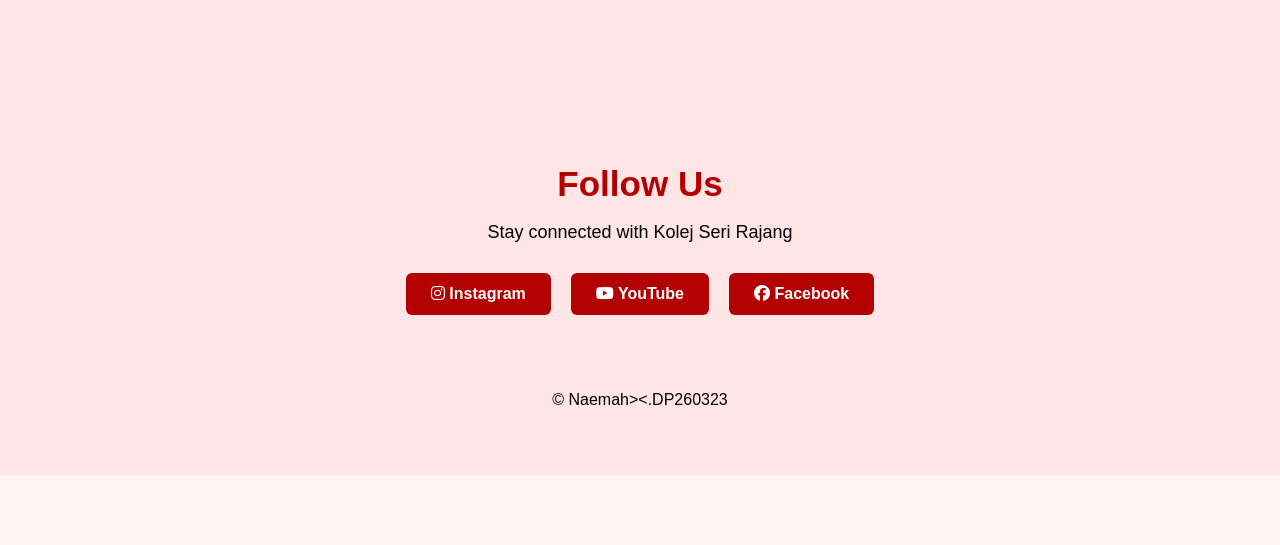
==== commit 2bc0fec4: "Update index.html" ====
--- a/index.html
+++ b/index.html
@@ -1,7 +1,11 @@
 <!DOCTYPE html>
 <html>
 <head>
-    <title>Kolej Seri Rajang</title>
+    <meta charset="UTF-8">
+    <meta name="description" content="Laman rasmi Kolej Sri Rajang, Universiti Putra Malaysia Sarawak. Ketahui tentang KSR, aktiviti, MPK KSR, lagu tekad, borang aduan dan media sosial.">
+    <meta name="keywords" content="Kolej Sri Rajang, KSR, KSR UPMS, UPM Sarawak, Kolej Sri Rajang UPMS">
+    <meta name="author" content="Kolej Sri Rajang, UPMS">
+    <title>Kolej Sri Rajang, UPMS | Laman Rasmi KSR</title>
     <link rel="stylesheet" href="style.css">
     <link rel="stylesheet" href="https://cdnjs.cloudflare.com/ajax/libs/font-awesome/6.5.2/css/all.min.css">
 </head>
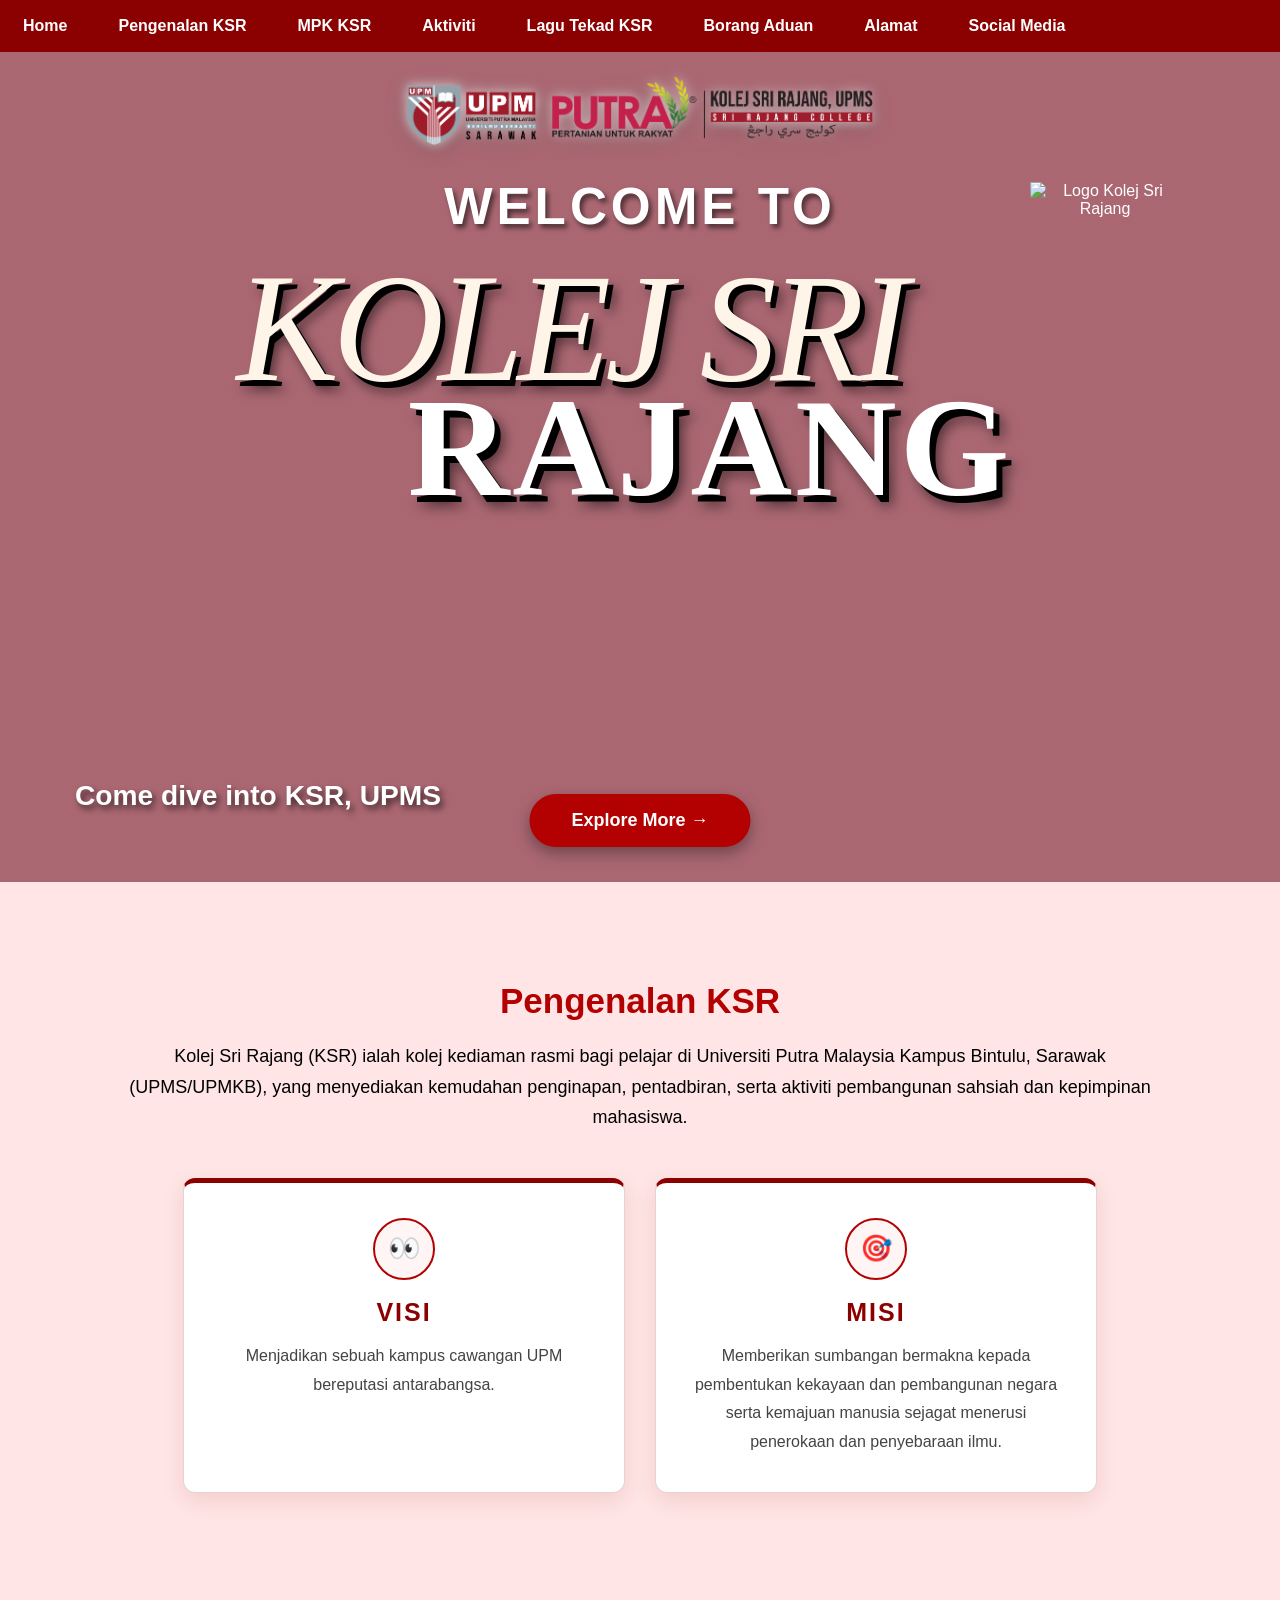
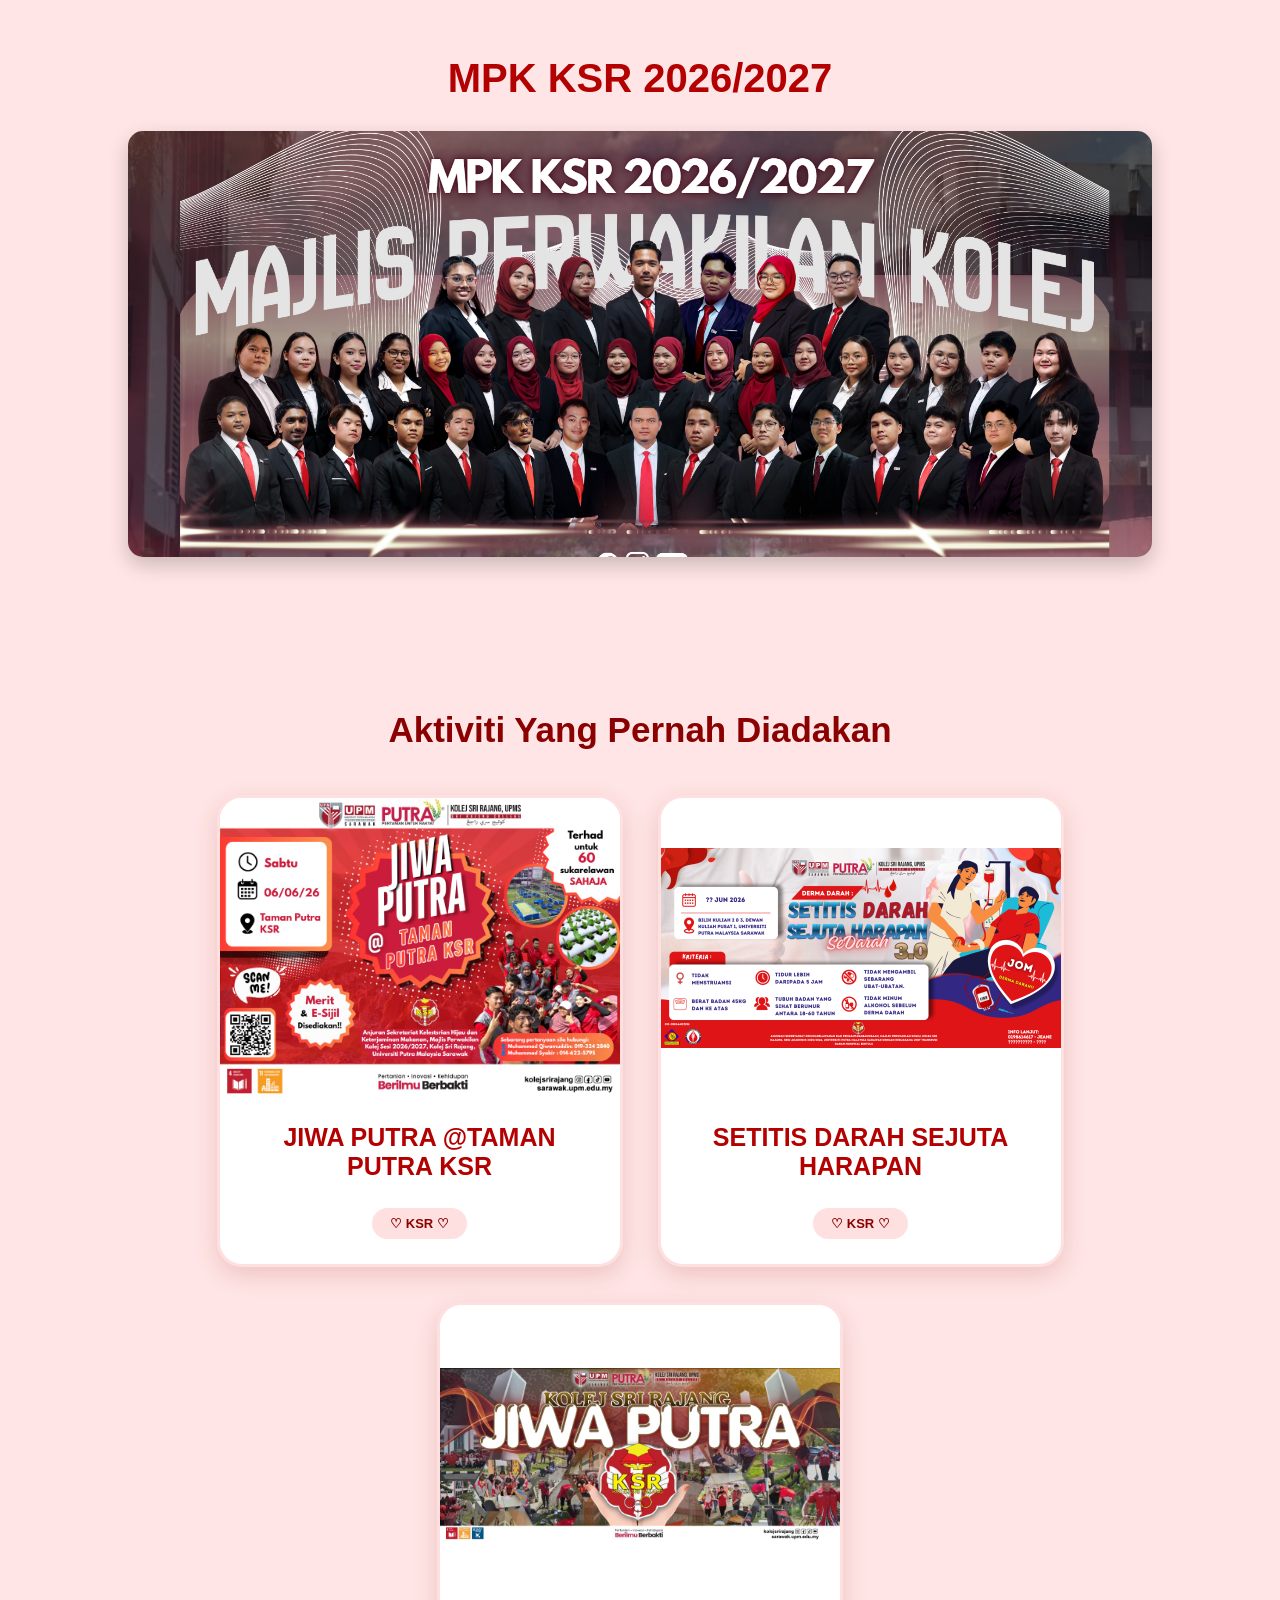
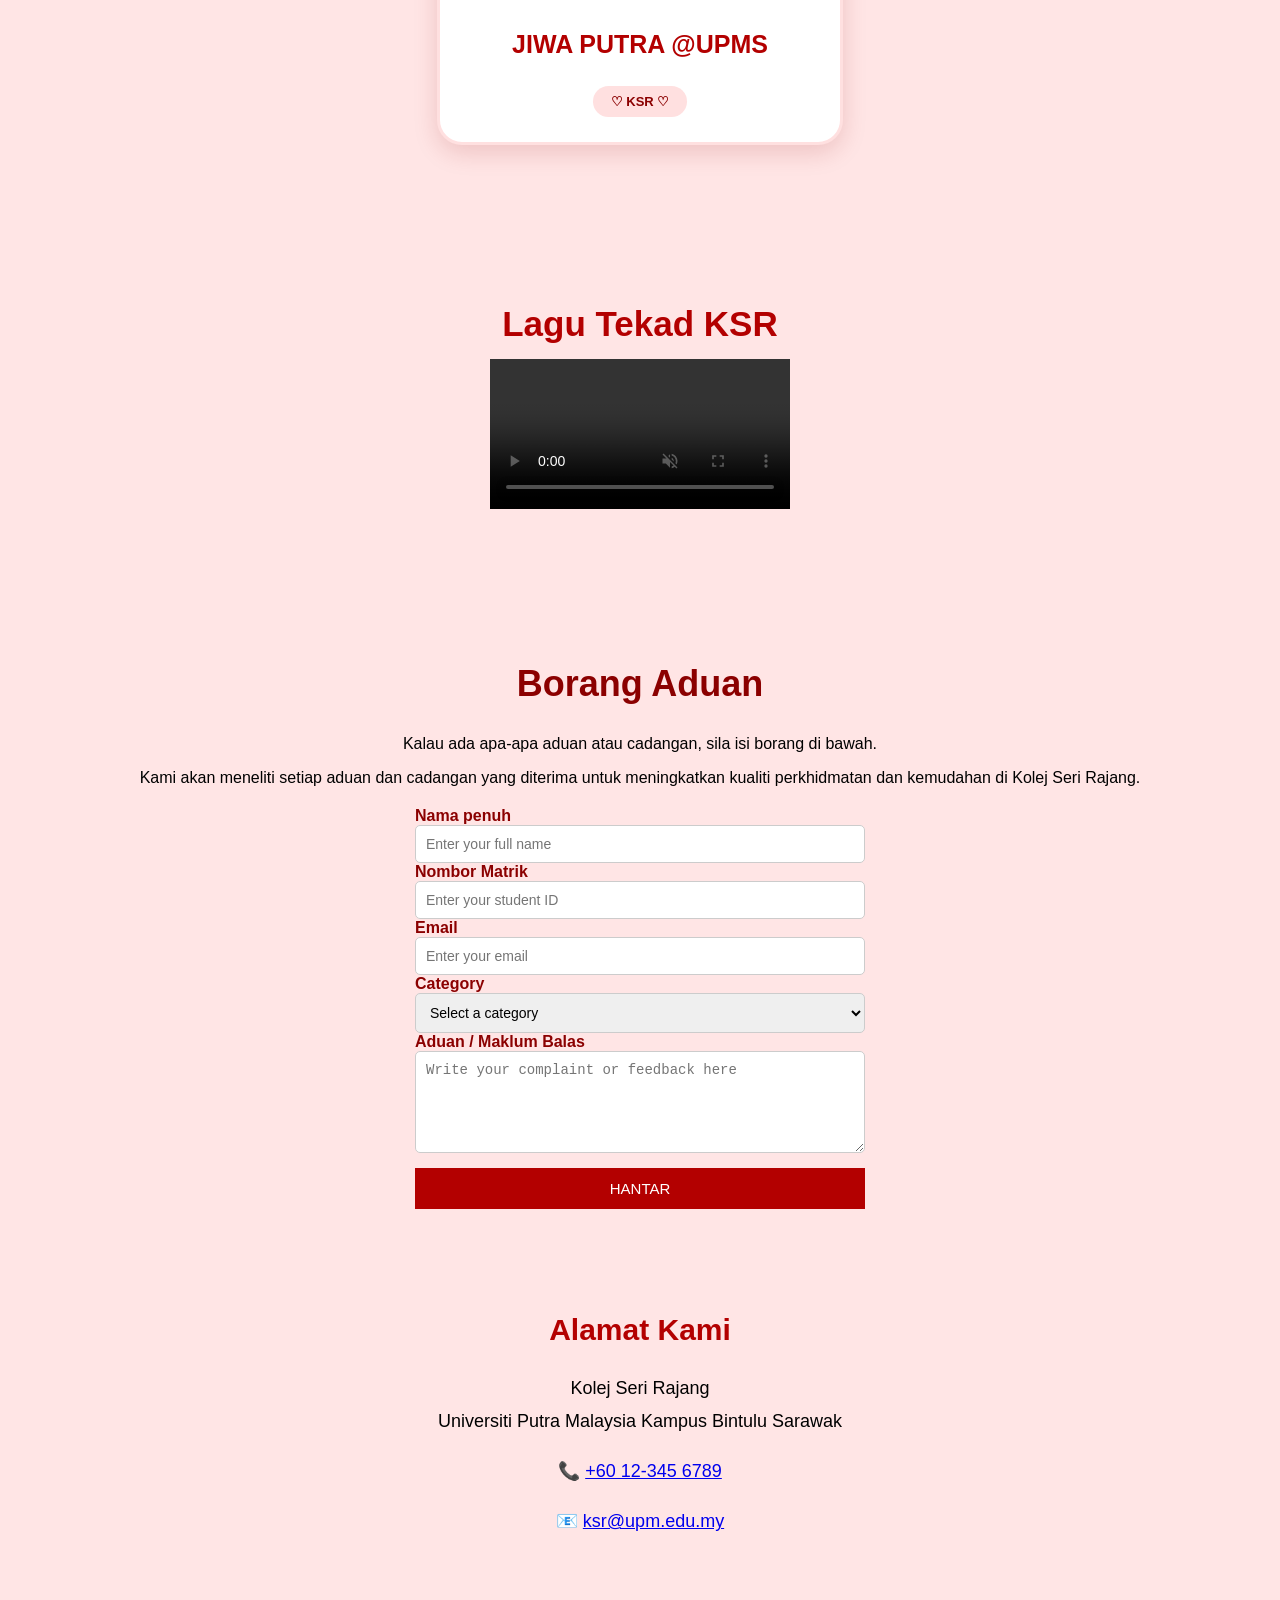
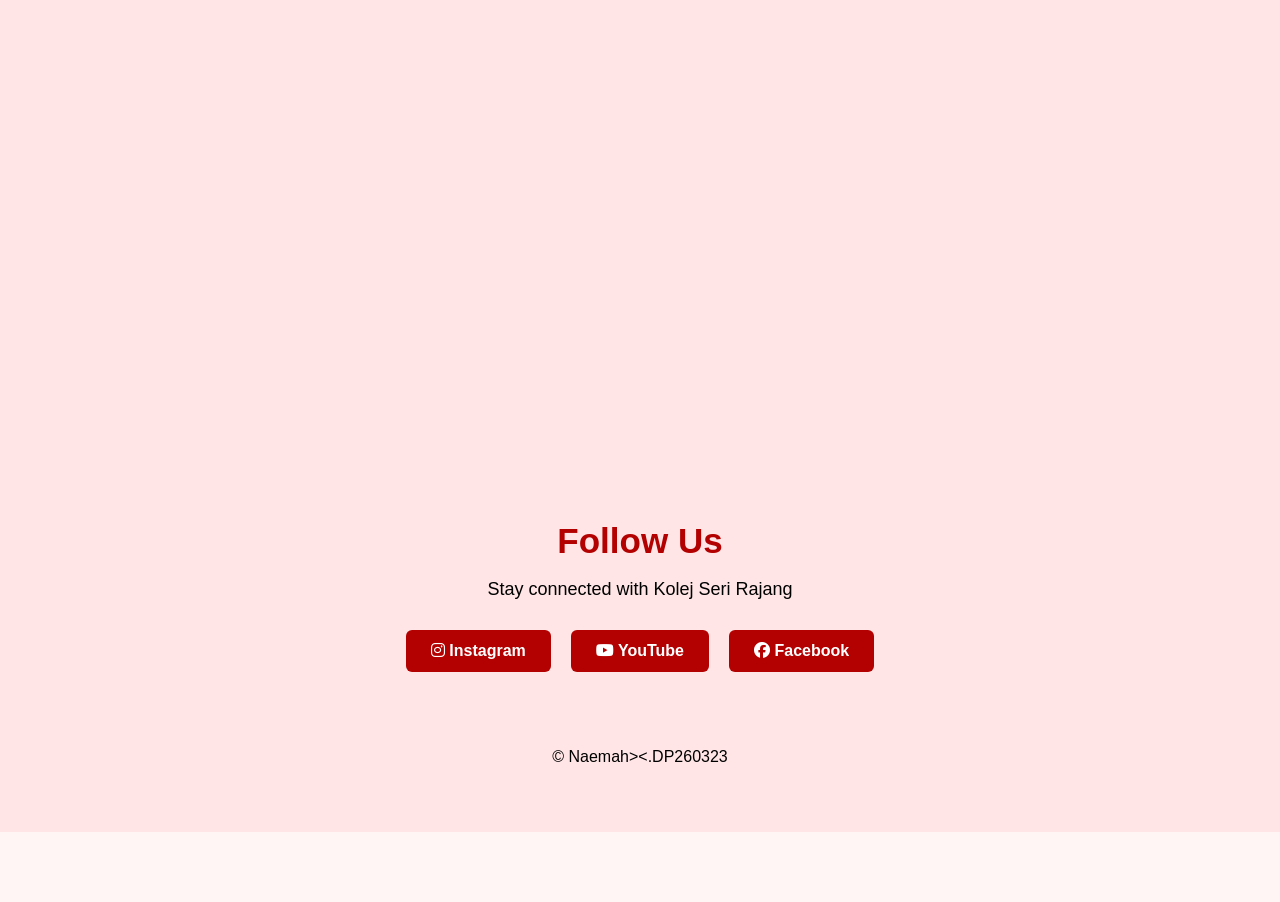
==== commit c268274f: "Update index.html" ====
--- a/index.html
+++ b/index.html
@@ -20,33 +20,70 @@
         <a href="#address">Alamat</a>
         <a href="#social-media">Social Media</a>
     </nav>
-    <section id="home" class="banner">
-   <div class="banner-content">
-     <img src="logo-upm.png" class="top-logo" alt="Logo UPM Kolej Sri Rajang">
-     <img src="logo-ksr.png" class="ksr-logo" alt="Logo KSR">
-    <p class="welcome">WELCOME TO</p>
-    <div class="title-area">
+<section id="home" class="banner">
+    <div class="banner-content">
+        <!-- LOGO UPM + KOLEJ -->
+        <img src="logo-upm.png"
+             class="top-logo"
+             alt="Logo UPM Kolej Sri Rajang">
+        <!-- WELCOME -->
+        <p class="welcome">WELCOME TO</p>
+        <!-- TAJUK UTAMA -->
+        <div class="title-area">
            <h1 class="title">
-            <span class="kolej">Kolej </span>
-            <span class="rajang">SERI RAJANG</span>
-        </h1>
-
-    </div>
-
-    <p class="tagline">Come dive into KSR, UPMS</p>
-
-    <a href="#introduction" class="banner-button">
-        Explore More →
-    </a>
+                <span class="kolej">
+                    Kolej Sri
+                </span>
+                <span class="rajang">
+                    RAJANG
+                </span>
+            </h1>
+        </div>
+        <!-- LOGO KSR -->
+        <img src="logo-ksr.png"
+             class="ksr-logo"
+             alt="Logo Kolej Sri Rajang">
+        <!-- TAGLINE -->
+       <p class="tagline">
+    Come dive into KSR, UPMS
+</p>
+
+<a href="#introduction" class="explore-btn">
+    Explore More →
+</a>
+
+    </div>
+
+</section>
+    <section id="introduction" class="introduction">
+    <h2>Pengenalan KSR</h2>
+
+    <p>
+        Kolej Sri Rajang (KSR) ialah kolej kediaman rasmi bagi pelajar 
+        di Universiti Putra Malaysia Kampus Bintulu, Sarawak (UPMS/UPMKB), 
+        yang menyediakan kemudahan penginapan, pentadbiran, serta aktiviti 
+        pembangunan sahsiah dan kepimpinan mahasiswa.
+    </p>
+
+    <div class="vision-mission">
+    <div class="info-box">
+        <div class="info-icon">👀</div>
+        <h3>VISI</h3>
+        <p>
+            Menjadikan sebuah kampus cawangan UPM bereputasi antarabangsa.
+        </p>
+    </div>
+
+    <div class="info-box">
+        <div class="info-icon">🎯</div>
+        <h3>MISI</h3>
+        <p>
+            Memberikan sumbangan bermakna kepada pembentukan kekayaan dan pembangunan negara serta kemajuan manusia sejagat menerusi penerokaan dan penyebaraan ilmu.
+        </p>
+    </div>
 
 </div>
-
-</section>
-    <section id="introduction" class="introduction">
-        <h2>Pengenalan KSR</h2>
-     <p>
-        Kolej Sri Rajang (KSR) ialah kolej kediaman rasmi bagi pelajar di Universiti Putra Malaysia Kampus Bintulu, Sarawak (UPMS/UPMKB), yang menyediakan kemudahan penginapan, pentadbiran, serta aktiviti pembangunan sahsiah dan kepimpinan mahasiswa
-    </p>
+</section>
     <section id="mpk" class="mpk">
     <h2>MPK KSR 2026/2027</h2>
     <img src="mpk.png" alt="MPK KSR 2026/2027">
--- a/style.css
+++ b/style.css
@@ -628,40 +628,461 @@
 
 .ksr-logo {
     position: absolute;
-
-    right: -170px;
-    top: 80px;
-
-    width: 130px;
-    height: 130px;
-
-    background: #b30000;
-
-    border: 6px solid white;
+    right: 40px;
+    top: 120px;
+
+    width: 250px;
+    height: auto;
+
+    object-fit: contain;
+
+    background: transparent;
+    border: none;
+    border-radius: 0;
+
+    box-shadow: none;
+    transform: none;
+
+    z-index: 10;
+}
+/* =========================
+   VISI & MISI - FORMAL
+========================= */
+
+.vision-mission {
+    display: flex;
+    justify-content: center;
+    gap: 30px;
+    margin-top: 45px;
+    flex-wrap: wrap;
+}
+
+.info-box {
+    position: relative;
+    width: 380px;
+    padding: 35px 30px;
+
+    background: #ffffff;
+    border: 1px solid #ead1d1;
+    border-top: 5px solid #8B0000;
+
+    border-radius: 12px;
+
+    box-shadow: 0 8px 22px rgba(139, 0, 0, 0.10);
+
+    text-align: center;
+
+    transition: transform 0.35s ease,
+                box-shadow 0.35s ease;
+}
+
+/* Hover yang subtle */
+
+.info-box:hover {
+    transform: translateY(-6px);
+    box-shadow: 0 14px 28px rgba(139, 0, 0, 0.16);
+}
+
+/* Icon */
+
+.info-icon {
+    width: 58px;
+    height: 58px;
+
+    margin: 0 auto 18px;
+
+    display: flex;
+    align-items: center;
+    justify-content: center;
+
+    background: #fff5f5;
+    border: 2px solid #b30000;
     border-radius: 50%;
 
-    display: flex;
-    flex-direction: column;
-    justify-content: center;
-    align-items: center;
-
-    transform: rotate(5deg);
+    font-size: 26px;
+}
+
+/* Tajuk */
+
+.info-box h3 {
+    color: #8B0000;
+    font-size: 25px;
+    font-weight: 800;
+
+    letter-spacing: 2px;
+
+    margin: 0 0 15px;
+}
+
+/* Isi */
+
+.info-box p {
+    color: #444;
+    font-size: 16px;
+    line-height: 1.8;
+
+    margin: 0;
+}
+
+/* ==========================================
+   FINAL BANNER - CANVA REFERENCE
+========================================== */
+
+.banner {
+    position: relative !important;
+    width: 100% !important;
+    height: calc(100vh - 70px) !important;
+    min-height: 650px !important;
+    overflow: hidden !important;
+
+    display: flex !important;
+    justify-content: center !important;
+    align-items: center !important;
+}
+
+
+/* CONTENT */
+
+.banner-content {
+    position: relative !important;
+    width: 100% !important;
+    height: 100% !important;
+    max-width: 1500px !important;
+    margin: 0 auto !important;
+}
+
+
+/* ==========================================
+   LOGO UPM
+   → TENGAH ATAS
+========================================== */
+
+.banner .top-logo {
+    position: absolute !important;
+
+    top: 12px !important;
+    left: 50% !important;
+    right: auto !important;
+
+    transform: translateX(-50%) !important;
+
+    width: 500px !important;
+    max-width: 42vw !important;
+    height: auto !important;
+
+    margin: 0 !important;
+
+    z-index: 20 !important;
+}
+
+
+/* ==========================================
+   WELCOME TO
+========================================== */
+
+.banner .welcome {
+    position: absolute !important;
+
+    top: 125px !important;
+    left: 50% !important;
+    right: auto !important;
+
+    transform: translateX(-50%) !important;
+
+    margin: 0 !important;
+
+    color: white !important;
+
+    font-family: Arial, sans-serif !important;
+    font-size: clamp(38px, 4vw, 60px) !important;
+
+    font-weight: 800 !important;
+
+    letter-spacing: 4px !important;
+
+    white-space: nowrap !important;
+
+    text-shadow:
+        3px 4px 5px rgba(0,0,0,0.55) !important;
+
+    z-index: 15 !important;
+}
+
+
+/* ==========================================
+   TITLE AREA
+========================================== */
+
+.banner .title-area {
+    position: absolute !important;
+
+    top: 215px !important;
+    left: 0 !important;
+
+    width: 100% !important;
+    height: auto !important;
+
+    transform: none !important;
+
+    margin: 0 !important;
+
+    z-index: 10 !important;
+}
+
+
+/* ==========================================
+   TITLE
+========================================== */
+
+.banner .title {
+    position: relative !important;
+
+    width: 100% !important;
+
+    margin: 0 !important;
+    padding: 0 !important;
+
+    text-align: center !important;
+
+    line-height: 0.85 !important;
+}
+
+
+/* ==========================================
+   KOLEJ SRI
+========================================== */
+
+.banner .kolej {
+    display: block !important;
+
+    position: relative !important;
+
+    margin: 0 !important;
+
+    font-family:
+        "Brush Script MT",
+        "Segoe Script",
+        cursive !important;
+
+    font-size: clamp(95px, 12vw, 180px) !important;
+
+    font-weight: 500 !important;
+
+    font-style: italic !important;
+
+    color: #fff4e8 !important;
+
+    letter-spacing: -6px !important;
+
+    white-space: nowrap !important;
+
+    transform: translateX(-70px) !important;
+
+    text-shadow:
+        5px 6px 0 #000,
+        8px 10px 12px rgba(0,0,0,0.55) !important;
+
+    z-index: 12 !important;
+}
+
+
+/* ==========================================
+   RAJANG
+========================================== */
+
+.banner .rajang {
+    display: block !important;
+
+    position: relative !important;
+
+    margin: -5px 0 0 0 !important;
+
+    font-family:
+        Georgia,
+        "Times New Roman",
+        serif !important;
+
+    font-size: clamp(90px, 11vw, 170px) !important;
+
+    font-weight: 900 !important;
+
+    letter-spacing: 3px !important;
+
+    color: white !important;
+
+    white-space: nowrap !important;
+
+    transform: translateX(70px) !important;
+
+    text-shadow:
+        6px 7px 0 #000,
+        9px 11px 13px rgba(0,0,0,0.55) !important;
+
+    z-index: 11 !important;
+}
+
+
+/* ==========================================
+   KSR LOGO
+   → KANAN
+========================================== */
+
+.banner .ksr-logo {
+    position: absolute !important;
+
+    top: 130px !important;
+    right:100px !important;
+    left: auto !important;
+
+    width:  150px !important;
+    height: auto !important;
+
+    margin: 0 !important;
+
+    background: transparent !important;
+
+    border: none !important;
+    border-radius: 0 !important;
+
+    box-shadow: none !important;
+
+    transform: none !important;
+
+    object-fit: contain !important;
+
+    z-index: 30 !important;
+}
+
+
+/* ==========================================
+   TAGLINE
+   → BAWAH KIRI
+========================================== */
+
+.banner .tagline {
+    position: absolute !important;
+
+    left: 75px !important;
+    right: auto !important;
+
+    top: auto !important;
+    bottom: 70px !important;
+
+    margin: 0 !important;
+
+    color: white !important;
+
+    font-family: Arial, sans-serif !important;
+
+    font-size: clamp(20px, 2.2vw, 34px) !important;
+
+    font-weight: 700 !important;
+
+    text-align: left !important;
+
+    white-space: nowrap !important;
+
+    text-shadow:
+        3px 4px 6px rgba(0,0,0,0.65) !important;
+
+    z-index: 20 !important;
+}
+
+
+/* ==========================================
+   MOBILE
+========================================== */
+
+@media (max-width: 768px) {
+
+    .banner {
+        height: calc(100vh - 60px) !important;
+        min-height: 600px !important;
+    }
+
+    .banner .top-logo {
+        top: 15px !important;
+        width: 330px !important;
+        max-width: 75vw !important;
+    }
+
+    .banner .welcome {
+        top: 105px !important;
+        font-size: 30px !important;
+    }
+
+    .banner .title-area {
+        top: 185px !important;
+    }
+
+    .banner .kolej {
+        font-size: 75px !important;
+        transform: translateX(-15px) !important;
+    }
+
+    .banner .rajang {
+        font-size: 68px !important;
+        transform: translateX(15px) !important;
+    }
+
+    .banner .ksr-logo {
+        top: 260px !important;
+        right: 20px !important;
+        width: 110px !important;
+    }
+
+    .banner .tagline {
+        left: 25px !important;
+        bottom: 35px !important;
+        font-size: 18px !important;
+    }
+}
+.banner .explore-btn {
+    position: absolute !important;
+
+    left: 50% !important;
+    bottom: 35px !important;
+
+    transform: translateX(-50%) !important;
+
+    display: inline-flex !important;
+    align-items: center !important;
+    justify-content: center !important;
+
+    padding: 16px 42px !important;
+
+    background: #b30000 !important;
+    color: white !important;
+
+    border: none !important;
+    border-radius: 35px !important;
+
+    font-size: 18px !important;
+    font-weight: 700 !important;
+
+    text-decoration: none !important;
+
+    cursor: pointer !important;
 
     box-shadow:
-        0 5px 15px rgba(0,0,0,0.5);
-
-    z-index: 10;
-}
-
-.ksr-logo {
-    position: absolute;
-    right: -170px;
-    top: 70px;
-
-    width: 140px !important;
-    height: auto !important;
-
-    object-fit: contain !important;
-
-    z-index: 10;
-}
+        0 6px 15px rgba(0,0,0,0.35) !important;
+
+    z-index: 50 !important;
+
+    transition:
+        transform 0.3s ease,
+        background 0.3s ease,
+        box-shadow 0.3s ease !important;
+}
+
+
+/* Hover */
+
+.banner .explore-btn:hover {
+    transform: translateX(-50%) translateY(-4px) !important;
+
+    background: #8f0000 !important;
+
+    box-shadow:
+        0 10px 22px rgba(0,0,0,0.4) !important;
+}
